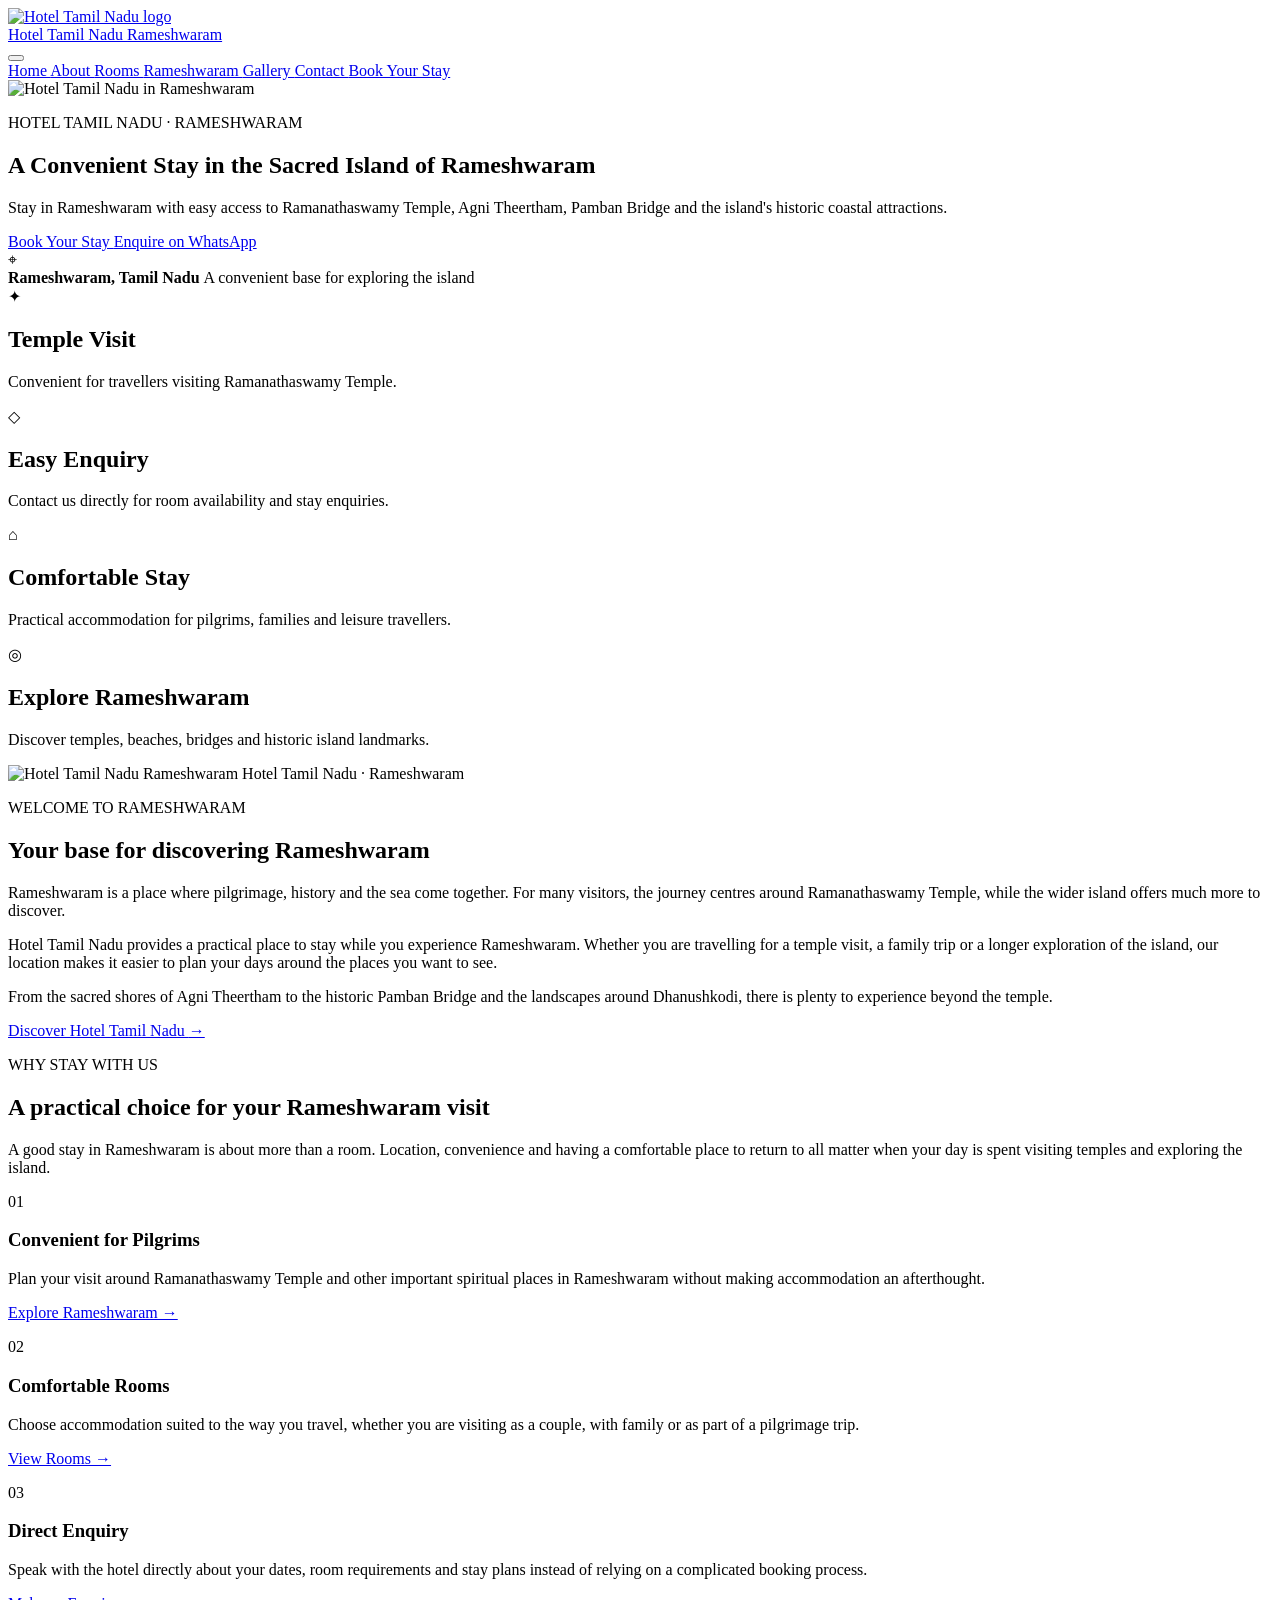
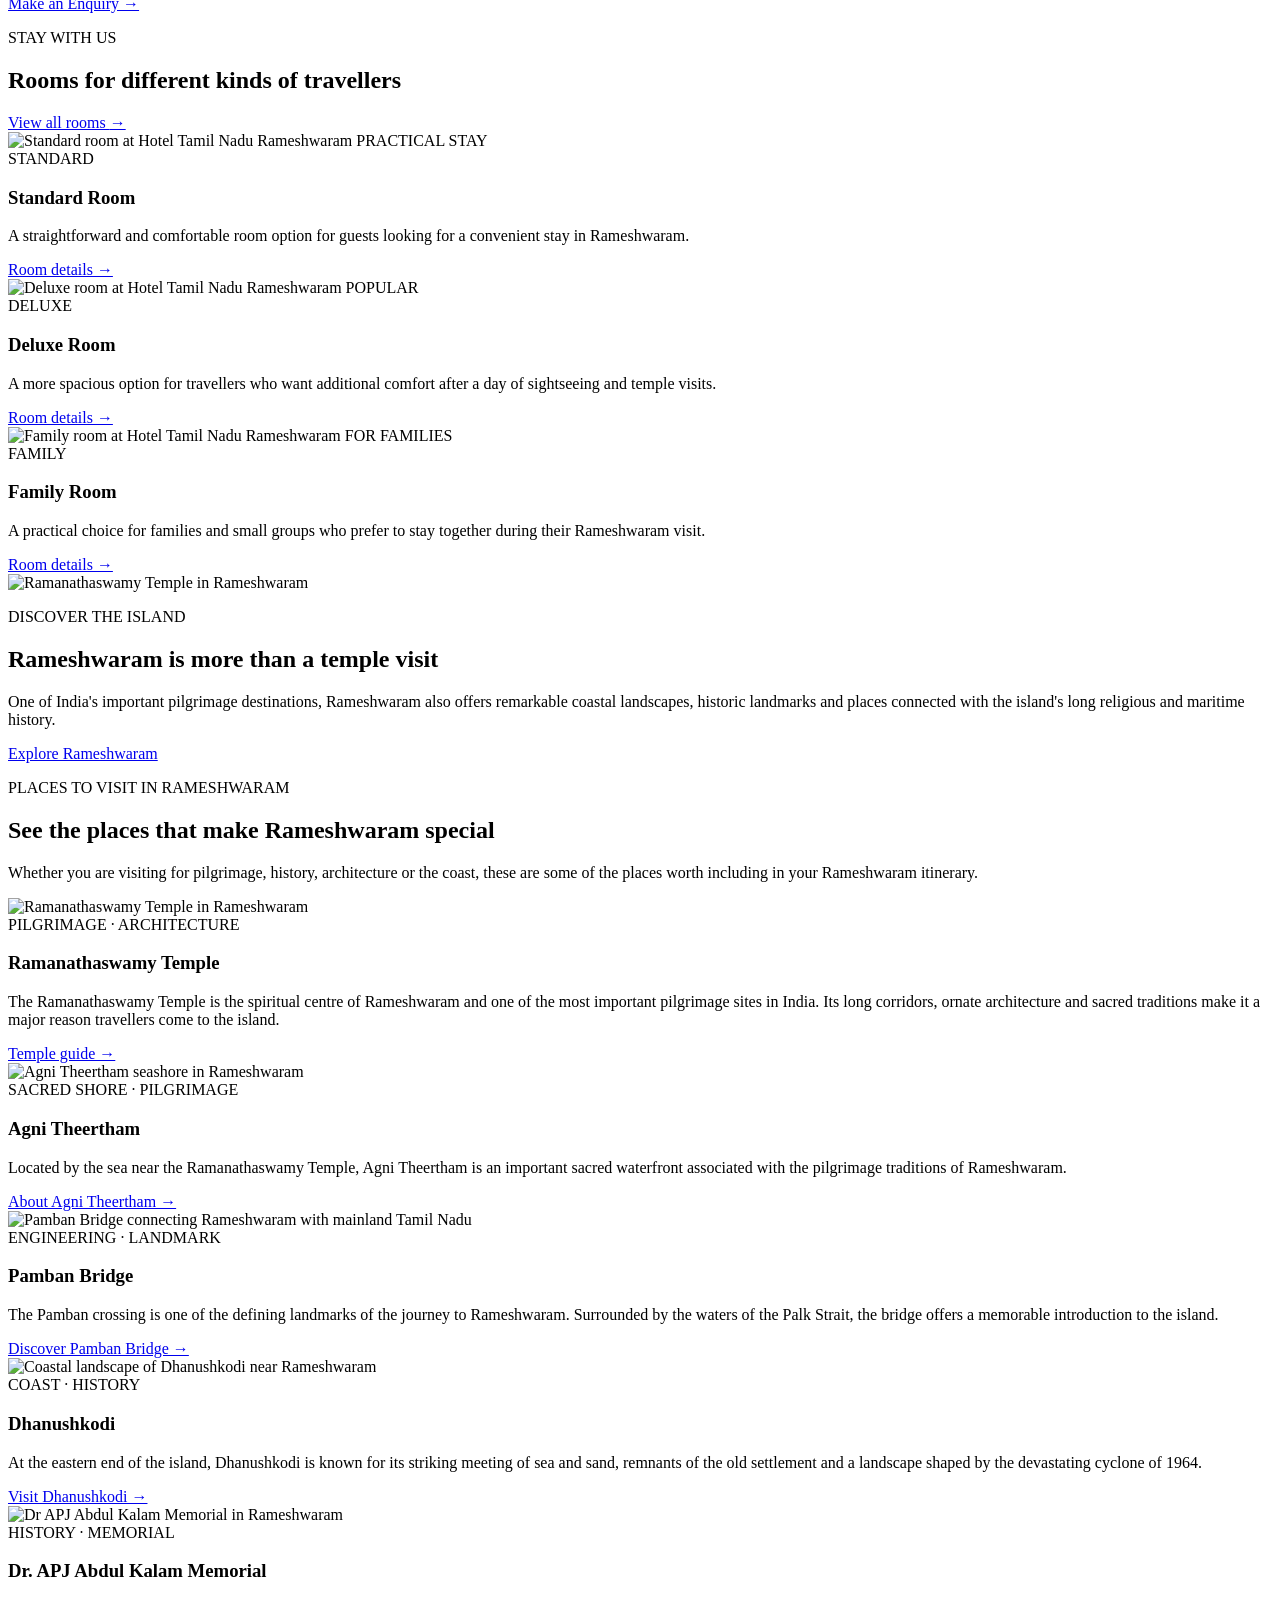
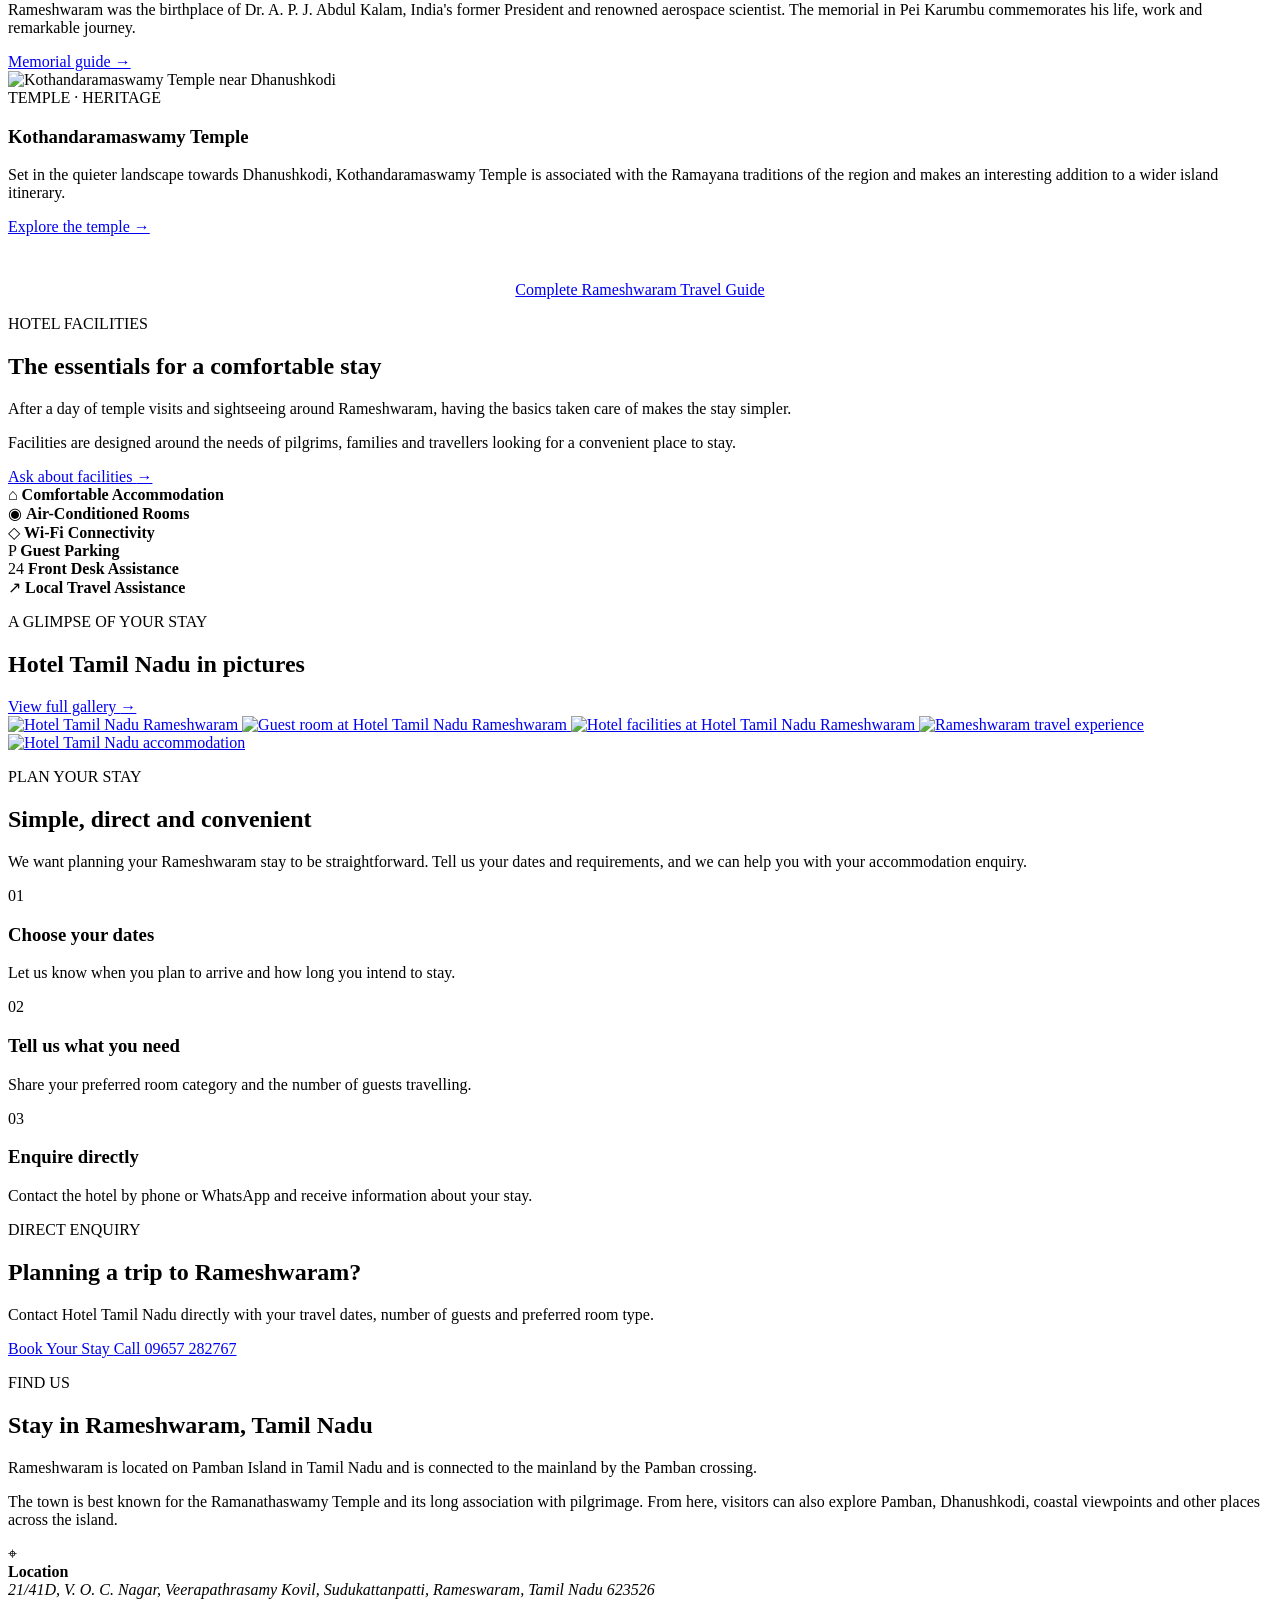
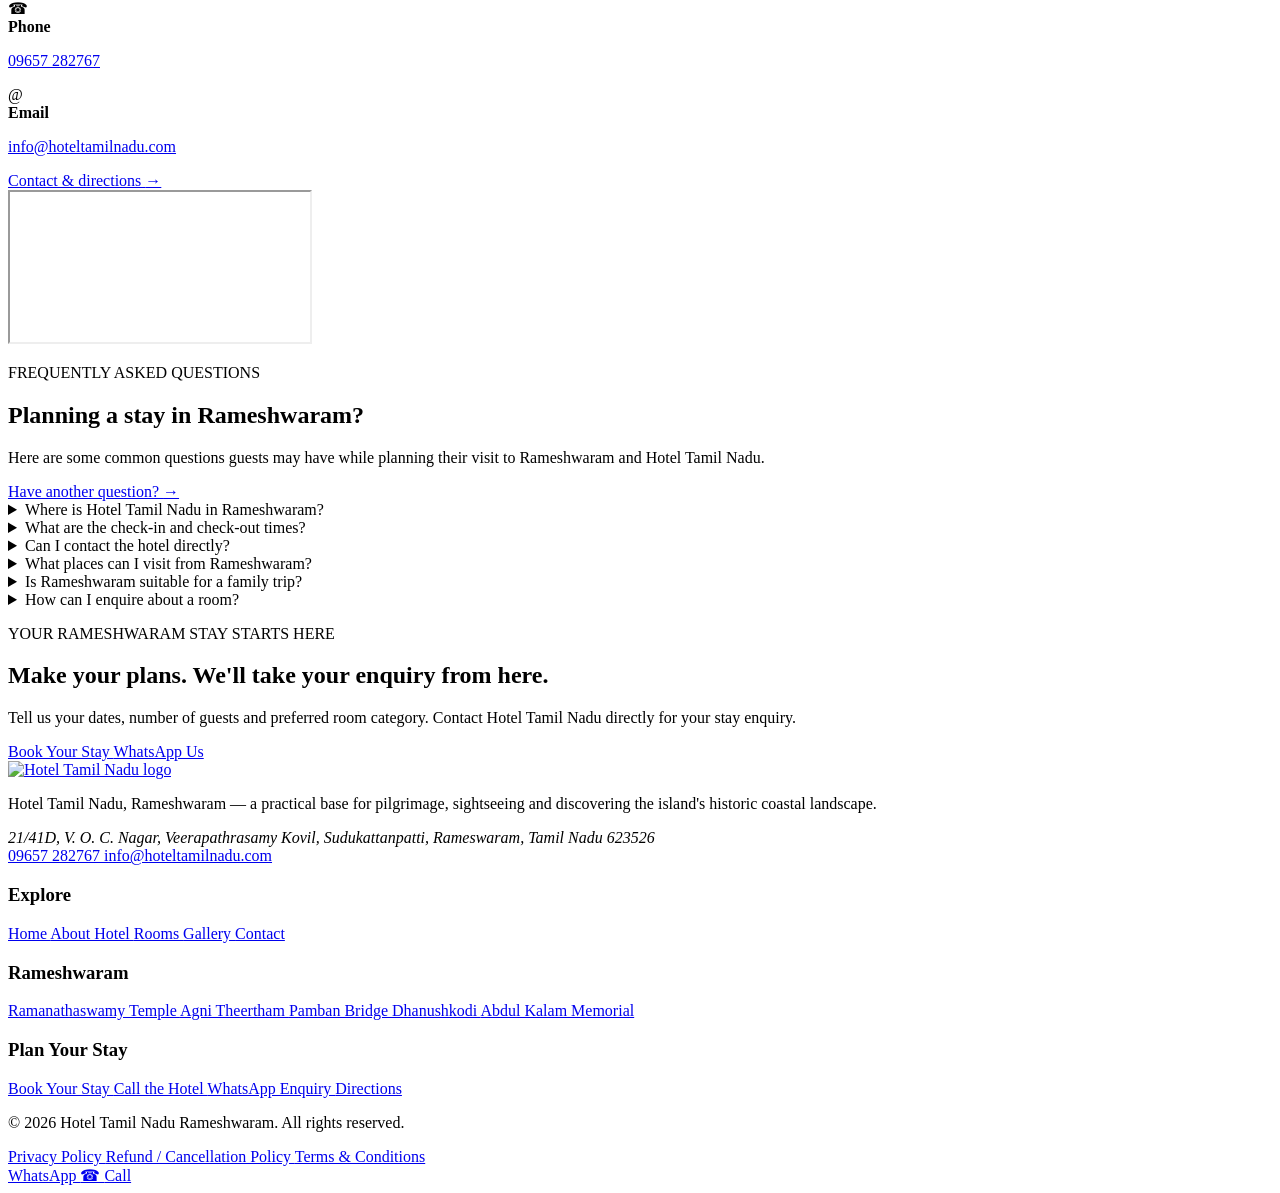
==== index.html @ 3123fd7a "Added files upload" ====
<!DOCTYPE html>

<html lang="en-IN">
<head>
<!-- =====================================================
         BASIC DOCUMENT SETTINGS
         ===================================================== -->
<meta charset="utf-8"/>
<meta content="width=device-width, initial-scale=1.0" name="viewport"/>
<meta content="#073f43" name="theme-color"/>
<meta content="telephone=yes" name="format-detection"/>
<!-- =====================================================
         PRIMARY SEO
         ===================================================== -->
<title>
        Hotel Tamil Nadu Rameshwaram | Hotel Near Ramanathaswamy Temple
    </title>
<meta content="Hotel Tamil Nadu in Rameswaram, Tamil Nadu. Explore rooms, location, nearby attractions and direct stay enquiries." name="description"/>
<meta content="Hotel Tamil Nadu Rameshwaram, hotels in Rameshwaram, hotel in Rameshwaram, hotels near Ramanathaswamy Temple, Rameswaram hotel, Rameshwaram accommodation, hotel near Rameshwaram temple, stay in Rameshwaram, hotels near Agni Theertham, hotels near Pamban Bridge, hotels near Dhanushkodi" name="keywords"/>
<meta content="Hotel Tamil Nadu, Rameshwaram" name="author"/>
<meta content="index, follow, max-image-preview:large, max-snippet:-1, max-video-preview:-1" name="robots"/>
<!-- =====================================================
         CANONICAL
         ===================================================== -->
<link href="https://hoteltamilnadu.com/" rel="canonical"/>
<!-- =====================================================
         FAVICON
         ===================================================== -->
<link href="images/Logo/hotel-tamil-nadu-logo.png" rel="icon" type="image/png"/>
<!-- =====================================================
         GOOGLE FONTS
         ===================================================== -->
<link href="https://fonts.googleapis.com" rel="preconnect"/>
<link crossorigin="" href="https://fonts.gstatic.com" rel="preconnect"/>
<link href="https://fonts.googleapis.com/css2?family=Cormorant+Garamond:wght@500;600;700&amp;family=Inter:wght@400;500;600;700;800&amp;display=swap" rel="stylesheet"/>
<!-- =====================================================
         WEBSITE CSS
         ===================================================== -->
<link href="css/style.css" rel="stylesheet"/>
<!-- =====================================================
         OPEN GRAPH
         ===================================================== -->
<meta content="website" property="og:type"/>
<meta content="Hotel Tamil Nadu Rameshwaram | Stay Near Ramanathaswamy Temple" property="og:title"/>
<meta content="Discover Hotel Tamil Nadu in Rameshwaram, a convenient base for temple visits and exploring the island's historic and coastal attractions." property="og:description"/>
<meta content="https://hoteltamilnadu.com/" property="og:url"/>
<meta content="Hotel Tamil Nadu Rameshwaram" property="og:site_name"/>
<meta content="https://hoteltamilnadu.com/images/hero/hotel-hero.jpg" property="og:image"/>
<meta content="Hotel Tamil Nadu Rameshwaram" property="og:image:alt"/>
<!-- =====================================================
         TWITTER / X
         ===================================================== -->
<meta content="summary_large_image" name="twitter:card"/>
<meta content="Hotel Tamil Nadu Rameshwaram" name="twitter:title"/>
<meta content="A convenient stay in Rameshwaram for temple visits, pilgrimage and exploring the island's major attractions." name="twitter:description"/>
<meta content="https://hoteltamilnadu.com/images/hero/hotel-hero.jpg" name="twitter:image"/>
<!-- =====================================================
         HOTEL + LOCAL BUSINESS STRUCTURED DATA
         ===================================================== -->
<script type="application/ld+json">{
    "@context": "https://schema.org",
    "@type": [
        "Hotel",
        "LocalBusiness"
    ],
    "@id": "https://hoteltamilnadu.com/#hotel",
    "name": "Hotel Tamil Nadu",
    "url": "https://hoteltamilnadu.com/",
    "telephone": "+91-9657282767",
    "email": "info@hoteltamilnadu.com",
    "image": [
        "https://hoteltamilnadu.com/images/hero/hotel-hero.jpg"
    ],
    "description": "Hotel Tamil Nadu in Rameshwaram, Tamil Nadu, offering a convenient base for visitors exploring Ramanathaswamy Temple, Agni Theertham, Pamban Bridge, Dhanushkodi and other attractions across Rameshwaram.",
    "address": {
        "@type": "PostalAddress",
        "streetAddress": "21/41D, V. O. C. Nagar, Veerapathrasamy Kovil, Sudukattanpatti",
        "addressLocality": "Rameswaram",
        "addressRegion": "Tamil Nadu",
        "postalCode": "623526",
        "addressCountry": "IN"
    }
}</script>
<!-- =====================================================
         BREADCRUMB STRUCTURED DATA
         ===================================================== -->
<script type="application/ld+json">
    {
        "@context": "https://schema.org",
        "@type": "BreadcrumbList",
        "@id": "https://hoteltamilnadu.com/#breadcrumb",

        "itemListElement": [
            {
                "@type": "ListItem",
                "position": 1,
                "name": "Home",
                "item": "https://hoteltamilnadu.com/"
            }
        ]
    }
    </script>
<!-- =====================================================
         WEBSITE STRUCTURED DATA
         ===================================================== -->
<script type="application/ld+json">
    {
        "@context": "https://schema.org",
        "@type": "WebSite",

        "name": "Hotel Tamil Nadu Rameshwaram",

        "url": "https://hoteltamilnadu.com/",

        "publisher": {
            "@id": "https://hoteltamilnadu.com/#hotel"
        }
    }
    </script>
<!-- =====================================================
         FAQ STRUCTURED DATA
         ===================================================== -->
<script type="application/ld+json">
    {
        "@context": "https://schema.org",
        "@type": "FAQPage",

        "mainEntity": [
            {
                "@type": "Question",
                "name": "Where is Hotel Tamil Nadu located in Rameshwaram?",
                "acceptedAnswer": {
                    "@type": "Answer",
                    "text": "Hotel Tamil Nadu is located in Rameshwaram, Tamil Nadu, providing a convenient base for visiting Ramanathaswamy Temple and exploring the island's major attractions."
                }
            },
            {
                "@type": "Question",
                "name": "What are the check-in and check-out times?",
                "acceptedAnswer": {
                    "@type": "Answer",
                    "text": "The standard check-in time is 12:00 PM and check-out time is 11:00 AM."
                }
            },
            {
                "@type": "Question",
                "name": "Can I enquire directly about a room?",
                "acceptedAnswer": {
                    "@type": "Answer",
                    "text": "Yes. Guests can contact Hotel Tamil Nadu directly by phone, email or WhatsApp to enquire about availability and their preferred stay dates."
                }
            }
        ]
    }
    </script>
</head>
<body>
<!-- =====================================================
         HEADER STARTS IN PART 2
         ===================================================== -->
<!-- =====================================================
         SITE HEADER
         ===================================================== -->
<header class="site-header" id="site-header">
<div class="container header-inner">
<!-- BRAND -->
<a aria-label="Hotel Tamil Nadu Rameshwaram - Home" class="brand" href="index.html">
<div class="brand-logo">
<img alt="Hotel Tamil Nadu logo" loading="eager" src="images/Logo/hotel-tamil-nadu-logo.png"/>
</div>
<div class="brand-text">
<span class="brand-name">
                        Hotel Tamil Nadu
                    </span>
<span class="brand-location">
                        Rameshwaram
                    </span>
</div>
</a>
<!-- MOBILE MENU BUTTON -->
<button aria-controls="main-navigation" aria-expanded="false" aria-label="Open navigation menu" class="mobile-menu-button" id="mobile-menu-button" type="button">
<span></span>
<span></span>
<span></span>
</button>
<!-- MAIN NAVIGATION -->
<nav aria-label="Main navigation" class="main-navigation" id="main-navigation">
<a href="index.html">
                    Home
                </a>
<a href="about.html">
                    About
                </a>
<a href="rooms.html">
                    Rooms
                </a>
<a href="rameshwaram.html">
                    Rameshwaram
                </a>
<a href="gallery.html">
                    Gallery
                </a>
<a href="contact.html">
                    Contact
                </a>
<a class="nav-book-button" href="booking.html">
                    Book Your Stay
                </a>
</nav>
</div>
</header>
<!-- =====================================================
         HERO SECTION
         ===================================================== -->
<main>
<section aria-labelledby="hero-title" class="hero-section">
<!-- HERO IMAGE -->
<div class="hero-background">
<img alt="Hotel Tamil Nadu in Rameshwaram" class="hero-image" fetchpriority="high" height="1080" src="images/hero/hotel-hero.jpg" width="1920"/>
</div>
<!-- HERO OVERLAY -->
<div aria-hidden="true" class="hero-overlay"></div>
<!-- HERO CONTENT -->
<div class="container hero-content">
<p class="hero-eyebrow">
                    HOTEL TAMIL NADU · RAMESHWARAM
                </p>
<h1 id="hero-title">
                    A Convenient Stay
                    in the Sacred Island of Rameshwaram
                </h1>
<p class="hero-description">
                    Stay in Rameshwaram with easy access to
                    Ramanathaswamy Temple, Agni Theertham,
                    Pamban Bridge and the island's historic
                    coastal attractions.
                </p>
<!-- HERO ACTIONS -->
<div class="hero-actions">
<a class="button button-primary" href="booking.html">
                        Book Your Stay
                    </a>
<a class="button button-outline-light" href="https://wa.me/919657282767?text=Hello%20Hotel%20Tamil%20Nadu%2C%20I%20would%20like%20to%20enquire%20about%20a%20stay%20in%20Rameshwaram." rel="noopener" target="_blank">
                        Enquire on WhatsApp
                    </a>
</div>
</div>
<!-- LOCATION CARD -->
<div class="hero-location-card">
<span aria-hidden="true" class="location-icon">
                    ⌖
                </span>
<div>
<strong>
                        Rameshwaram, Tamil Nadu
                    </strong>
<span>
                        A convenient base for exploring the island
                    </span>
</div>
</div>
</section>
<!-- =================================================
             QUICK HIGHLIGHTS
             ================================================= -->
<section aria-label="Hotel highlights" class="highlights-section">
<div class="container highlights-grid">
<article class="highlight-card">
<span aria-hidden="true" class="highlight-icon">
                        ✦
                    </span>
<div>
<h2>
                            Temple Visit
                        </h2>
<p>
                            Convenient for travellers visiting
                            Ramanathaswamy Temple.
                        </p>
</div>
</article>
<article class="highlight-card">
<span aria-hidden="true" class="highlight-icon">
                        ◇
                    </span>
<div>
<h2>
                            Easy Enquiry
                        </h2>
<p>
                            Contact us directly for room
                            availability and stay enquiries.
                        </p>
</div>
</article>
<article class="highlight-card">
<span aria-hidden="true" class="highlight-icon">
                        ⌂
                    </span>
<div>
<h2>
                            Comfortable Stay
                        </h2>
<p>
                            Practical accommodation for pilgrims,
                            families and leisure travellers.
                        </p>
</div>
</article>
<article class="highlight-card">
<span aria-hidden="true" class="highlight-icon">
                        ◎
                    </span>
<div>
<h2>
                            Explore Rameshwaram
                        </h2>
<p>
                            Discover temples, beaches, bridges
                            and historic island landmarks.
                        </p>
</div>
</article>
</div>
</section>
<!-- =================================================
             INTRODUCTION SECTION
             ================================================= -->
<section aria-labelledby="about-heading" class="section section-light" id="about">
<div class="container about-intro-grid">
<!-- IMAGE -->
<div class="about-image-wrapper">
<img alt="Hotel Tamil Nadu Rameshwaram" height="1100" loading="lazy" src="images/hotel/hotel-exterior.jpg" width="900"/>
<span class="image-caption">
                        Hotel Tamil Nadu · Rameshwaram
                    </span>
</div>
<!-- CONTENT -->
<div class="about-content">
<p class="section-label">
                        WELCOME TO RAMESHWARAM
                    </p>
<h2 id="about-heading">
                        Your base for discovering
                        Rameshwaram
                    </h2>
<p>
                        Rameshwaram is a place where pilgrimage,
                        history and the sea come together. For
                        many visitors, the journey centres around
                        Ramanathaswamy Temple, while the wider
                        island offers much more to discover.
                    </p>
<p>
                        Hotel Tamil Nadu provides a practical
                        place to stay while you experience
                        Rameshwaram. Whether you are travelling
                        for a temple visit, a family trip or a
                        longer exploration of the island, our
                        location makes it easier to plan your days
                        around the places you want to see.
                    </p>
<p>
                        From the sacred shores of Agni Theertham
                        to the historic Pamban Bridge and the
                        landscapes around Dhanushkodi, there is
                        plenty to experience beyond the temple.
                    </p>
<a class="text-link" href="about.html">
                        Discover Hotel Tamil Nadu
                        <span aria-hidden="true">→</span>
</a>
</div>
</div>
</section>
<!-- =================================================
             WHY STAY WITH US
             ================================================= -->
<section aria-labelledby="why-stay-heading" class="section">
<div class="container">
<div class="section-heading">
<p class="section-label">
                        WHY STAY WITH US
                    </p>
<h2 id="why-stay-heading">
                        A practical choice for
                        your Rameshwaram visit
                    </h2>
<p>
                        A good stay in Rameshwaram is about more
                        than a room. Location, convenience and
                        having a comfortable place to return to
                        all matter when your day is spent visiting
                        temples and exploring the island.
                    </p>
</div>
<div class="feature-grid">
<!-- FEATURE 01 -->
<article class="feature-card">
<p class="feature-number">
                            01
                        </p>
<h3>
                            Convenient for Pilgrims
                        </h3>
<p>
                            Plan your visit around Ramanathaswamy
                            Temple and other important spiritual
                            places in Rameshwaram without making
                            accommodation an afterthought.
                        </p>
<a href="rameshwaram.html">
                            Explore Rameshwaram →
                        </a>
</article>
<!-- FEATURE 02 -->
<article class="feature-card">
<p class="feature-number">
                            02
                        </p>
<h3>
                            Comfortable Rooms
                        </h3>
<p>
                            Choose accommodation suited to the
                            way you travel, whether you are visiting
                            as a couple, with family or as part of
                            a pilgrimage trip.
                        </p>
<a href="rooms.html">
                            View Rooms →
                        </a>
</article>
<!-- FEATURE 03 -->
<article class="feature-card">
<p class="feature-number">
                            03
                        </p>
<h3>
                            Direct Enquiry
                        </h3>
<p>
                            Speak with the hotel directly about
                            your dates, room requirements and stay
                            plans instead of relying on a complicated
                            booking process.
                        </p>
<a href="booking.html">
                            Make an Enquiry →
                        </a>
</article>
</div>
</div>
</section>
<!-- =================================================
             ROOMS SECTION
             ================================================= -->
<section aria-labelledby="rooms-heading" class="section section-light" id="rooms">
<div class="container">
<div class="section-heading split-heading">
<div>
<p class="section-label">
                            STAY WITH US
                        </p>
<h2 id="rooms-heading">
                            Rooms for different
                            kinds of travellers
                        </h2>
</div>
<a class="text-link" href="rooms.html">
                        View all rooms
                        <span aria-hidden="true">→</span>
</a>
</div>
<div class="rooms-grid">
<!-- ROOM 01 -->
<article class="room-card" itemscope="" itemtype="https://schema.org/HotelRoom">
<div class="room-image">
<img alt="Standard room at Hotel Tamil Nadu Rameshwaram" height="700" itemprop="image" loading="lazy" src="images/rooms/standard-room.jpg" width="900"/>
<span class="room-badge">
                                PRACTICAL STAY
                            </span>
</div>
<div class="room-content">
<span class="room-category">
                                STANDARD
                            </span>
<h3 itemprop="name">
                                Standard Room
                            </h3>
<p itemprop="description">
                                A straightforward and comfortable
                                room option for guests looking for
                                a convenient stay in Rameshwaram.
                            </p>
<a href="rooms.html#standard-room">
                                Room details →
                            </a>
</div>
</article>
<!-- ROOM 02 -->
<article class="room-card" itemscope="" itemtype="https://schema.org/HotelRoom">
<div class="room-image">
<img alt="Deluxe room at Hotel Tamil Nadu Rameshwaram" height="700" itemprop="image" loading="lazy" src="images/rooms/deluxe-room.jpg" width="900"/>
<span class="room-badge">
                                POPULAR
                            </span>
</div>
<div class="room-content">
<span class="room-category">
                                DELUXE
                            </span>
<h3 itemprop="name">
                                Deluxe Room
                            </h3>
<p itemprop="description">
                                A more spacious option for travellers
                                who want additional comfort after a
                                day of sightseeing and temple visits.
                            </p>
<a href="rooms.html#deluxe-room">
                                Room details →
                            </a>
</div>
</article>
<!-- ROOM 03 -->
<article class="room-card" itemscope="" itemtype="https://schema.org/HotelRoom">
<div class="room-image">
<img alt="Family room at Hotel Tamil Nadu Rameshwaram" height="700" itemprop="image" loading="lazy" src="images/rooms/family-room.jpg" width="900"/>
<span class="room-badge">
                                FOR FAMILIES
                            </span>
</div>
<div class="room-content">
<span class="room-category">
                                FAMILY
                            </span>
<h3 itemprop="name">
                                Family Room
                            </h3>
<p itemprop="description">
                                A practical choice for families and
                                small groups who prefer to stay
                                together during their Rameshwaram
                                visit.
                            </p>
<a href="rooms.html#family-room">
                                Room details →
                            </a>
</div>
</article>
</div>
</div>
</section>
<!-- =================================================
             RAMESHWARAM DESTINATION SECTION
             ================================================= -->
<section aria-labelledby="destination-heading" class="destination-section">
<div class="destination-background">
<img alt="Ramanathaswamy Temple in Rameshwaram" height="1080" loading="lazy" src="images/attractions/rameshwaram-temple.jpg" width="1920"/>
</div>
<div aria-hidden="true" class="destination-overlay"></div>
<div class="container destination-content">
<p class="section-label">
                    DISCOVER THE ISLAND
                </p>
<h2 id="destination-heading">
                    Rameshwaram is more than
                    a temple visit
                </h2>
<p>
                    One of India's important pilgrimage
                    destinations, Rameshwaram also offers
                    remarkable coastal landscapes, historic
                    landmarks and places connected with the
                    island's long religious and maritime history.
                </p>
<a class="button button-primary" href="rameshwaram.html">
                    Explore Rameshwaram
                </a>
</div>
</section>
<!-- =================================================
             RAMESHWARAM ATTRACTIONS
             ================================================= -->
<section aria-labelledby="attractions-heading" class="section section-light" id="attractions">
<div class="container">
<div class="section-heading centered">
<p class="section-label">
                        PLACES TO VISIT IN RAMESHWARAM
                    </p>
<h2 id="attractions-heading">
                        See the places that make
                        Rameshwaram special
                    </h2>
<p>
                        Whether you are visiting for pilgrimage,
                        history, architecture or the coast, these
                        are some of the places worth including in
                        your Rameshwaram itinerary.
                    </p>
</div>
<div class="attractions-grid">
<!-- =================================================
                         ATTRACTION 01 — RAMANATHASWAMY TEMPLE
                         ================================================= -->
<article class="attraction-card">
<img alt="Ramanathaswamy Temple in Rameshwaram" height="650" loading="lazy" src="images/attractions/rameshwaram-temple.jpg" width="900"/>
<div class="attraction-content">
<span>
                                PILGRIMAGE · ARCHITECTURE
                            </span>
<h3>
                                Ramanathaswamy Temple
                            </h3>
<p>
                                The Ramanathaswamy Temple is the
                                spiritual centre of Rameshwaram and
                                one of the most important pilgrimage
                                sites in India. Its long corridors,
                                ornate architecture and sacred
                                traditions make it a major reason
                                travellers come to the island.
                            </p>
<a href="rameshwaram.html#ramanathaswamy-temple">
                                Temple guide →
                            </a>
</div>
</article>
<!-- =================================================
                         ATTRACTION 02 — AGNI THEERTHAM
                         ================================================= -->
<article class="attraction-card">
<img alt="Agni Theertham seashore in Rameshwaram" height="650" loading="lazy" src="images/attractions/agni-theertham.jpg" width="900"/>
<div class="attraction-content">
<span>
                                SACRED SHORE · PILGRIMAGE
                            </span>
<h3>
                                Agni Theertham
                            </h3>
<p>
                                Located by the sea near the
                                Ramanathaswamy Temple, Agni
                                Theertham is an important sacred
                                waterfront associated with the
                                pilgrimage traditions of Rameshwaram.
                            </p>
<a href="rameshwaram.html#agni-theertham">
                                About Agni Theertham →
                            </a>
</div>
</article>
<!-- =================================================
                         ATTRACTION 03 — PAMBAN BRIDGE
                         ================================================= -->
<article class="attraction-card">
<img alt="Pamban Bridge connecting Rameshwaram with mainland Tamil Nadu" height="650" loading="lazy" src="images/attractions/pamban-bridge.jpg" width="900"/>
<div class="attraction-content">
<span>
                                ENGINEERING · LANDMARK
                            </span>
<h3>
                                Pamban Bridge
                            </h3>
<p>
                                The Pamban crossing is one of the
                                defining landmarks of the journey
                                to Rameshwaram. Surrounded by the
                                waters of the Palk Strait, the bridge
                                offers a memorable introduction to
                                the island.
                            </p>
<a href="rameshwaram.html#pamban-bridge">
                                Discover Pamban Bridge →
                            </a>
</div>
</article>
<!-- =================================================
                         ATTRACTION 04 — DHANUSHKODI
                         ================================================= -->
<article class="attraction-card">
<img alt="Coastal landscape of Dhanushkodi near Rameshwaram" height="650" loading="lazy" src="images/attractions/dhanushkodi.jpg" width="900"/>
<div class="attraction-content">
<span>
                                COAST · HISTORY
                            </span>
<h3>
                                Dhanushkodi
                            </h3>
<p>
                                At the eastern end of the island,
                                Dhanushkodi is known for its striking
                                meeting of sea and sand, remnants of
                                the old settlement and a landscape
                                shaped by the devastating cyclone of
                                1964.
                            </p>
<a href="rameshwaram.html#dhanushkodi">
                                Visit Dhanushkodi →
                            </a>
</div>
</article>
<!-- =================================================
                         ATTRACTION 05 — ABDUL KALAM MEMORIAL
                         ================================================= -->
<article class="attraction-card">
<img alt="Dr APJ Abdul Kalam Memorial in Rameshwaram" height="650" loading="lazy" src="images/attractions/abdul-kalam-memorial.jpg" width="900"/>
<div class="attraction-content">
<span>
                                HISTORY · MEMORIAL
                            </span>
<h3>
                                Dr. APJ Abdul Kalam Memorial
                            </h3>
<p>
                                Rameshwaram was the birthplace of
                                Dr. A. P. J. Abdul Kalam, India's
                                former President and renowned
                                aerospace scientist. The memorial
                                in Pei Karumbu commemorates his life,
                                work and remarkable journey.
                            </p>
<a href="rameshwaram.html#abdul-kalam-memorial">
                                Memorial guide →
                            </a>
</div>
</article>
<!-- =================================================
                         ATTRACTION 06 — KOTHANDARAMASWAMY TEMPLE
                         ================================================= -->
<article class="attraction-card">
<img alt="Kothandaramaswamy Temple near Dhanushkodi" height="650" loading="lazy" src="images/attractions/kothandarama-swamy-temple.jpg" width="900"/>
<div class="attraction-content">
<span>
                                TEMPLE · HERITAGE
                            </span>
<h3>
                                Kothandaramaswamy Temple
                            </h3>
<p>
                                Set in the quieter landscape towards
                                Dhanushkodi, Kothandaramaswamy Temple
                                is associated with the Ramayana
                                traditions of the region and makes
                                an interesting addition to a wider
                                island itinerary.
                            </p>
<a href="rameshwaram.html#kothandarama-swamy-temple">
                                Explore the temple →
                            </a>
</div>
</article>
</div>
<!-- DESTINATION CTA -->
<div style="
                        text-align: center;
                        margin-top: 45px;
                    ">
<a class="button button-primary" href="rameshwaram.html">
                        Complete Rameshwaram Travel Guide
                    </a>
</div>
</div>
</section>
<!-- =================================================
             AMENITIES SECTION
             ================================================= -->
<section aria-labelledby="amenities-heading" class="section" id="amenities">
<div class="container amenities-grid">
<div class="amenities-content">
<p class="section-label">
                        HOTEL FACILITIES
                    </p>
<h2 id="amenities-heading">
                        The essentials for
                        a comfortable stay
                    </h2>
<p>
                        After a day of temple visits and
                        sightseeing around Rameshwaram, having
                        the basics taken care of makes the stay
                        simpler.
                    </p>
<p>
                        Facilities are designed around the needs
                        of pilgrims, families and travellers
                        looking for a convenient place to stay.
                    </p>
<a class="text-link" href="contact.html">
                        Ask about facilities
                        <span aria-hidden="true">→</span>
</a>
</div>
<div class="amenities-list">
<div class="amenity-item">
<span aria-hidden="true">
                            ⌂
                        </span>
<strong>
                            Comfortable Accommodation
                        </strong>
</div>
<div class="amenity-item">
<span aria-hidden="true">
                            ◉
                        </span>
<strong>
                            Air-Conditioned Rooms
                        </strong>
</div>
<div class="amenity-item">
<span aria-hidden="true">
                            ◇
                        </span>
<strong>
                            Wi-Fi Connectivity
                        </strong>
</div>
<div class="amenity-item">
<span aria-hidden="true">
                            P
                        </span>
<strong>
                            Guest Parking
                        </strong>
</div>
<div class="amenity-item">
<span aria-hidden="true">
                            24
                        </span>
<strong>
                            Front Desk Assistance
                        </strong>
</div>
<div class="amenity-item">
<span aria-hidden="true">
                            ↗
                        </span>
<strong>
                            Local Travel Assistance
                        </strong>
</div>
</div>
</div>
</section>
<!-- =================================================
             PHOTO GALLERY
             ================================================= -->
<section aria-labelledby="gallery-heading" class="section section-light" id="gallery">
<div class="container">
<div class="section-heading split-heading">
<div>
<p class="section-label">
                            A GLIMPSE OF YOUR STAY
                        </p>
<h2 id="gallery-heading">
                            Hotel Tamil Nadu
                            in pictures
                        </h2>
</div>
<a class="text-link" href="gallery.html">
                        View full gallery
                        <span aria-hidden="true">→</span>
</a>
</div>
<div class="gallery-grid">
<a aria-label="View hotel gallery" class="gallery-item gallery-item-large" href="gallery.html">
<img alt="Hotel Tamil Nadu Rameshwaram" height="900" loading="lazy" src="images/gallery/gallery-01.jpg" width="1200"/>
</a>
<a aria-label="View hotel gallery" class="gallery-item" href="gallery.html">
<img alt="Guest room at Hotel Tamil Nadu Rameshwaram" height="700" loading="lazy" src="images/gallery/gallery-02.jpg" width="900"/>
</a>
<a aria-label="View hotel gallery" class="gallery-item" href="gallery.html">
<img alt="Hotel facilities at Hotel Tamil Nadu Rameshwaram" height="700" loading="lazy" src="images/gallery/gallery-03.jpg" width="900"/>
</a>
<a aria-label="View hotel gallery" class="gallery-item" href="gallery.html">
<img alt="Rameshwaram travel experience" height="700" loading="lazy" src="images/gallery/gallery-04.jpg" width="900"/>
</a>
<a aria-label="View hotel gallery" class="gallery-item" href="gallery.html">
<img alt="Hotel Tamil Nadu accommodation" height="700" loading="lazy" src="images/gallery/gallery-05.jpg" width="900"/>
</a>
</div>
</div>
</section>
<!-- =================================================
             GUEST EXPERIENCE
             ================================================= -->
<section aria-labelledby="experience-heading" class="section testimonial-section">
<div class="container">
<div class="section-heading centered">
<p class="section-label">
                        PLAN YOUR STAY
                    </p>
<h2 id="experience-heading">
                        Simple, direct and
                        convenient
                    </h2>
<p>
                        We want planning your Rameshwaram stay to
                        be straightforward. Tell us your dates and
                        requirements, and we can help you with your
                        accommodation enquiry.
                    </p>
</div>
<div class="experience-grid">
<article class="experience-card">
<span class="experience-number">
                            01
                        </span>
<h3>
                            Choose your dates
                        </h3>
<p>
                            Let us know when you plan to arrive
                            and how long you intend to stay.
                        </p>
</article>
<article class="experience-card">
<span class="experience-number">
                            02
                        </span>
<h3>
                            Tell us what you need
                        </h3>
<p>
                            Share your preferred room category
                            and the number of guests travelling.
                        </p>
</article>
<article class="experience-card">
<span class="experience-number">
                            03
                        </span>
<h3>
                            Enquire directly
                        </h3>
<p>
                            Contact the hotel by phone or WhatsApp
                            and receive information about your stay.
                        </p>
</article>
</div>
</div>
</section>
<!-- =================================================
             DIRECT BOOKING CTA
             ================================================= -->
<section aria-labelledby="booking-cta-heading" class="booking-cta">
<div class="container booking-cta-inner">
<div>
<p class="section-label">
                        DIRECT ENQUIRY
                    </p>
<h2 id="booking-cta-heading">
                        Planning a trip to Rameshwaram?
                    </h2>
<p>
                        Contact Hotel Tamil Nadu directly with
                        your travel dates, number of guests and
                        preferred room type.
                    </p>
</div>
<div class="booking-cta-actions">
<a class="button button-primary" href="booking.html">
                        Book Your Stay
                    </a>
<a class="button button-outline-light" href="tel:+919657282767">
                        Call 09657 282767
                    </a>
</div>
</div>
</section>
<!-- =================================================
             LOCATION SECTION
             ================================================= -->
<section aria-labelledby="location-heading" class="section section-light" id="location">
<div class="container location-grid">
<div class="location-content">
<p class="section-label">
                        FIND US
                    </p>
<h2 id="location-heading">
                        Stay in Rameshwaram,
                        Tamil Nadu
                    </h2>
<p>
                        Rameshwaram is located on Pamban Island
                        in Tamil Nadu and is connected to the
                        mainland by the Pamban crossing.
                    </p>
<p>
                        The town is best known for the
                        Ramanathaswamy Temple and its long
                        association with pilgrimage. From here,
                        visitors can also explore Pamban, Dhanushkodi,
                        coastal viewpoints and other places across
                        the island.
                    </p>
<div class="contact-details">
<div class="contact-detail">
<span aria-hidden="true" class="contact-detail-icon">
                                ⌖
                            </span>
<div>
<strong>
                                    Location
                                </strong>
<address class="contact-address">
                                    21/41D, V. O. C. Nagar, Veerapathrasamy Kovil, Sudukattanpatti, Rameswaram, Tamil Nadu 623526
                                </address>
</div>
</div>
<div class="contact-detail">
<span aria-hidden="true" class="contact-detail-icon">
                                ☎
                            </span>
<div>
<strong>
                                    Phone
                                </strong>
<p>
<a href="tel:+919657282767">
                                        09657 282767
                                    </a>
</p>
</div>
</div>
<div class="contact-detail">
<span aria-hidden="true" class="contact-detail-icon">
                                @
                            </span>
<div>
<strong>
                                    Email
                                </strong>
<p>
<a href="mailto:info@hoteltamilnadu.com">
                                        info@hoteltamilnadu.com
                                    </a>
</p>
</div>
</div>
</div>
<a class="text-link" href="contact.html">
                        Contact &amp; directions
                        <span aria-hidden="true">→</span>
</a>
</div>
<!-- GOOGLE MAP -->
<div class="map-wrapper">
<iframe allowfullscreen="" loading="lazy" referrerpolicy="no-referrer-when-downgrade" src="https://www.google.com/maps?q=Hotel%20Tamil%20Nadu%20Rameshwaram&amp;output=embed" title="Hotel Tamil Nadu Rameshwaram location map"></iframe>
</div>
</div>
</section>
<!-- =================================================
             FREQUENTLY ASKED QUESTIONS
             ================================================= -->
<section aria-labelledby="faq-heading" class="section faq-section" id="faq">
<div class="container faq-grid">
<div class="faq-intro">
<p class="section-label">
                        FREQUENTLY ASKED QUESTIONS
                    </p>
<h2 id="faq-heading">
                        Planning a stay in Rameshwaram?
                    </h2>
<p>
                        Here are some common questions guests may
                        have while planning their visit to
                        Rameshwaram and Hotel Tamil Nadu.
                    </p>
<a class="text-link" href="contact.html">
                        Have another question?
                        <span aria-hidden="true">→</span>
</a>
</div>
<div class="faq-list">
<!-- FAQ 01 -->
<details class="faq-item">
<summary>
                            Where is Hotel Tamil Nadu in Rameshwaram?
                        </summary>
<div class="faq-answer">
<p>
                                Hotel Tamil Nadu is in Rameshwaram,
                                Tamil Nadu, making it a convenient
                                base for visitors exploring the
                                town, Ramanathaswamy Temple and
                                other attractions around the island.
                            </p>
</div>
</details>
<!-- FAQ 02 -->
<details class="faq-item">
<summary>
                            What are the check-in and check-out times?
                        </summary>
<div class="faq-answer">
<p>
                                The standard check-in time is
                                12:00 PM and the standard check-out
                                time is 11:00 AM. If you have a
                                special arrival or departure
                                requirement, contact the hotel
                                before your visit.
                            </p>
</div>
</details>
<!-- FAQ 03 -->
<details class="faq-item">
<summary>
                            Can I contact the hotel directly?
                        </summary>
<div class="faq-answer">
<p>
                                Yes. You can contact Hotel Tamil Nadu
                                directly by phone, email or WhatsApp
                                to enquire about room availability,
                                dates and stay requirements.
                            </p>
</div>
</details>
<!-- FAQ 04 -->
<details class="faq-item">
<summary>
                            What places can I visit from Rameshwaram?
                        </summary>
<div class="faq-answer">
<p>
                                Popular places include Ramanathaswamy
                                Temple, Agni Theertham, Pamban Bridge,
                                Dhanushkodi, Dr. APJ Abdul Kalam
                                Memorial and Kothandaramaswamy Temple.
                                The island also offers beaches,
                                coastal landscapes and smaller
                                heritage sites to explore.
                            </p>
</div>
</details>
<!-- FAQ 05 -->
<details class="faq-item">
<summary>
                            Is Rameshwaram suitable for a family trip?
                        </summary>
<div class="faq-answer">
<p>
                                Yes. Rameshwaram is visited by
                                pilgrims, families, couples and
                                leisure travellers. A family itinerary
                                can combine temple visits with
                                sightseeing around Pamban,
                                Dhanushkodi and the coast.
                            </p>
</div>
</details>
<!-- FAQ 06 -->
<details class="faq-item">
<summary>
                            How can I enquire about a room?
                        </summary>
<div class="faq-answer">
<p>
                                Use the Book Your Stay option on this
                                website or contact the hotel directly
                                on 09657 282767. You can also send
                                your enquiry through WhatsApp.
                            </p>
</div>
</details>
</div>
</div>
</section>
<!-- =================================================
             FINAL CONVERSION SECTION
             ================================================= -->
<section aria-labelledby="final-cta-heading" class="final-cta">
<div class="container final-cta-content">
<p class="section-label">
                    YOUR RAMESHWARAM STAY STARTS HERE
                </p>
<h2 id="final-cta-heading">
                    Make your plans.
                    We'll take your enquiry from here.
                </h2>
<p>
                    Tell us your dates, number of guests and
                    preferred room category. Contact Hotel Tamil Nadu
                    directly for your stay enquiry.
                </p>
<div class="final-cta-actions">
<a class="button button-primary" href="booking.html">
                        Book Your Stay
                    </a>
<a class="button button-outline-light" href="https://wa.me/919657282767?text=Hello%20Hotel%20Tamil%20Nadu%2C%20I%20would%20like%20to%20make%20a%20room%20enquiry." rel="noopener" target="_blank">
                        WhatsApp Us
                    </a>
</div>
</div>
</section>
</main>
<!-- =====================================================
         FOOTER
         ===================================================== -->
<footer class="site-footer">
<div class="container footer-grid">
<!-- FOOTER BRAND -->
<div class="footer-brand">
<a aria-label="Hotel Tamil Nadu Rameshwaram" class="footer-logo" href="index.html">
<img alt="Hotel Tamil Nadu logo" loading="lazy" src="images/Logo/hotel-tamil-nadu-logo.png"/>
</a>
<p>
                    Hotel Tamil Nadu, Rameshwaram — a practical
                    base for pilgrimage, sightseeing and discovering
                    the island's historic coastal landscape.
                </p>
<address class="footer-address">
                    21/41D, V. O. C. Nagar, Veerapathrasamy Kovil, Sudukattanpatti, Rameswaram, Tamil Nadu 623526
                </address>
<div class="footer-contact">
<a href="tel:+919657282767">
                        09657 282767
                    </a>
<a href="mailto:info@hoteltamilnadu.com">
                        info@hoteltamilnadu.com
                    </a>
</div>
</div>
<!-- FOOTER NAVIGATION -->
<div class="footer-column">
<h3>
                    Explore
                </h3>
<a href="index.html">
                    Home
                </a>
<a href="about.html">
                    About Hotel
                </a>
<a href="rooms.html">
                    Rooms
                </a>
<a href="gallery.html">
                    Gallery
                </a>
<a href="contact.html">
                    Contact
                </a>
</div>
<!-- DESTINATION LINKS -->
<div class="footer-column">
<h3>
                    Rameshwaram
                </h3>
<a href="rameshwaram.html#ramanathaswamy-temple">
                    Ramanathaswamy Temple
                </a>
<a href="rameshwaram.html#agni-theertham">
                    Agni Theertham
                </a>
<a href="rameshwaram.html#pamban-bridge">
                    Pamban Bridge
                </a>
<a href="rameshwaram.html#dhanushkodi">
                    Dhanushkodi
                </a>
<a href="rameshwaram.html#abdul-kalam-memorial">
                    Abdul Kalam Memorial
                </a>
</div>
<!-- BOOKING -->
<div class="footer-column">
<h3>
                    Plan Your Stay
                </h3>
<a href="booking.html">
                    Book Your Stay
                </a>
<a href="tel:+919657282767">
                    Call the Hotel
                </a>
<a href="https://wa.me/919657282767" rel="noopener" target="_blank">
                    WhatsApp Enquiry
                </a>
<a href="contact.html">
                    Directions
                </a>
</div>
</div>
<!-- FOOTER BOTTOM -->
<div class="footer-bottom">
<div class="container footer-bottom-inner">
<p>
                    ©
                    <span data-current-year="">
                        2026
                    </span>
                    Hotel Tamil Nadu Rameshwaram.
                    All rights reserved.
                </p>
<div class="footer-legal-links">
<a href="privacy.html">
                        Privacy Policy
                    </a>
<a href="refund-policy.html">
                        Refund / Cancellation Policy
                    </a>
<a href="terms.html">
                        Terms &amp; Conditions
                    </a>
</div>
</div>
</div>
</footer>
<!-- =====================================================
         FLOATING WHATSAPP BUTTON
         ===================================================== -->
<a aria-label="Contact Hotel Tamil Nadu on WhatsApp" class="floating-whatsapp" href="https://wa.me/919657282767?text=Hello%20Hotel%20Tamil%20Nadu%2C%20I%20would%20like%20to%20enquire%20about%20a%20stay." rel="noopener" target="_blank">
<span aria-hidden="true">
            WhatsApp
        </span>
</a>
<!-- =====================================================
         MOBILE CALL BUTTON
         ===================================================== -->
<a aria-label="Call Hotel Tamil Nadu" class="floating-call" href="tel:+919657282767">
<span aria-hidden="true">
            ☎
        </span>
<span>
            Call
        </span>
</a>
<!-- =====================================================
         JAVASCRIPT
         ===================================================== -->
<script defer="" src="js/main.js"></script>
</body>
</html>
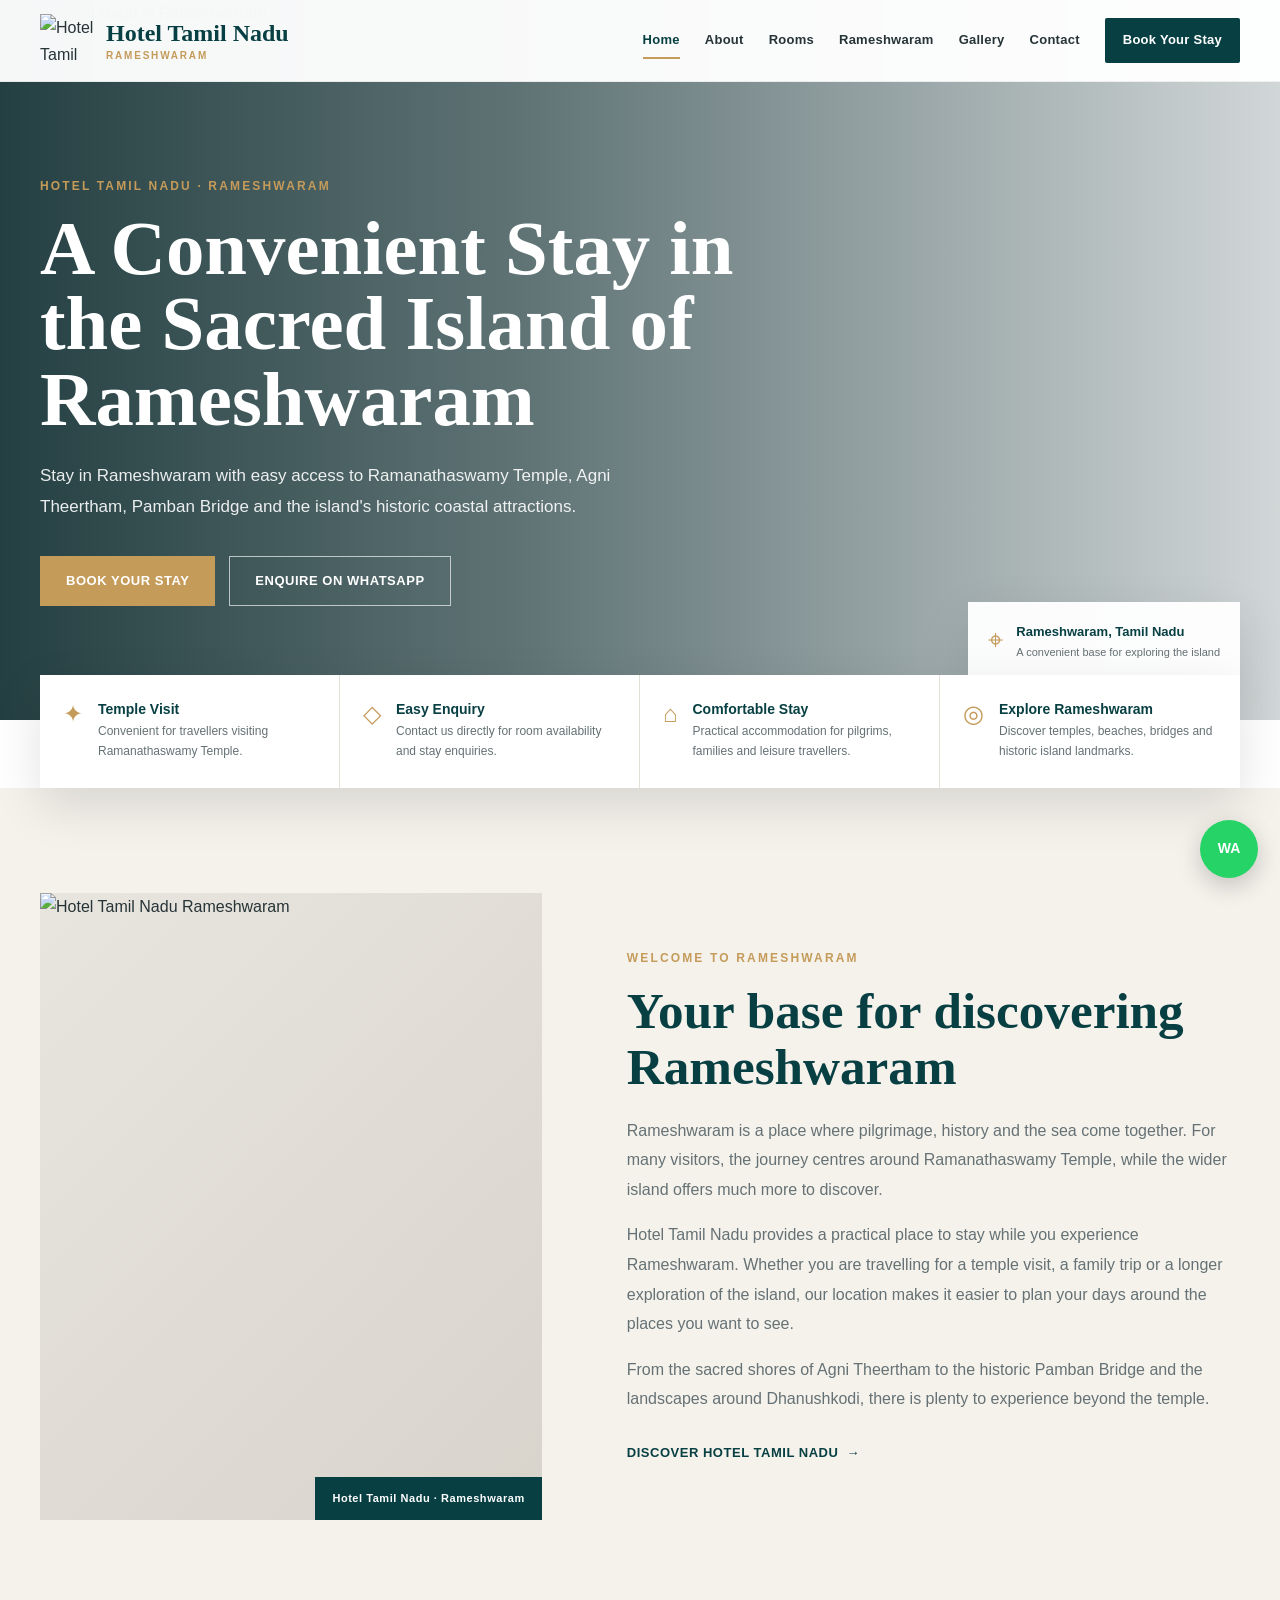
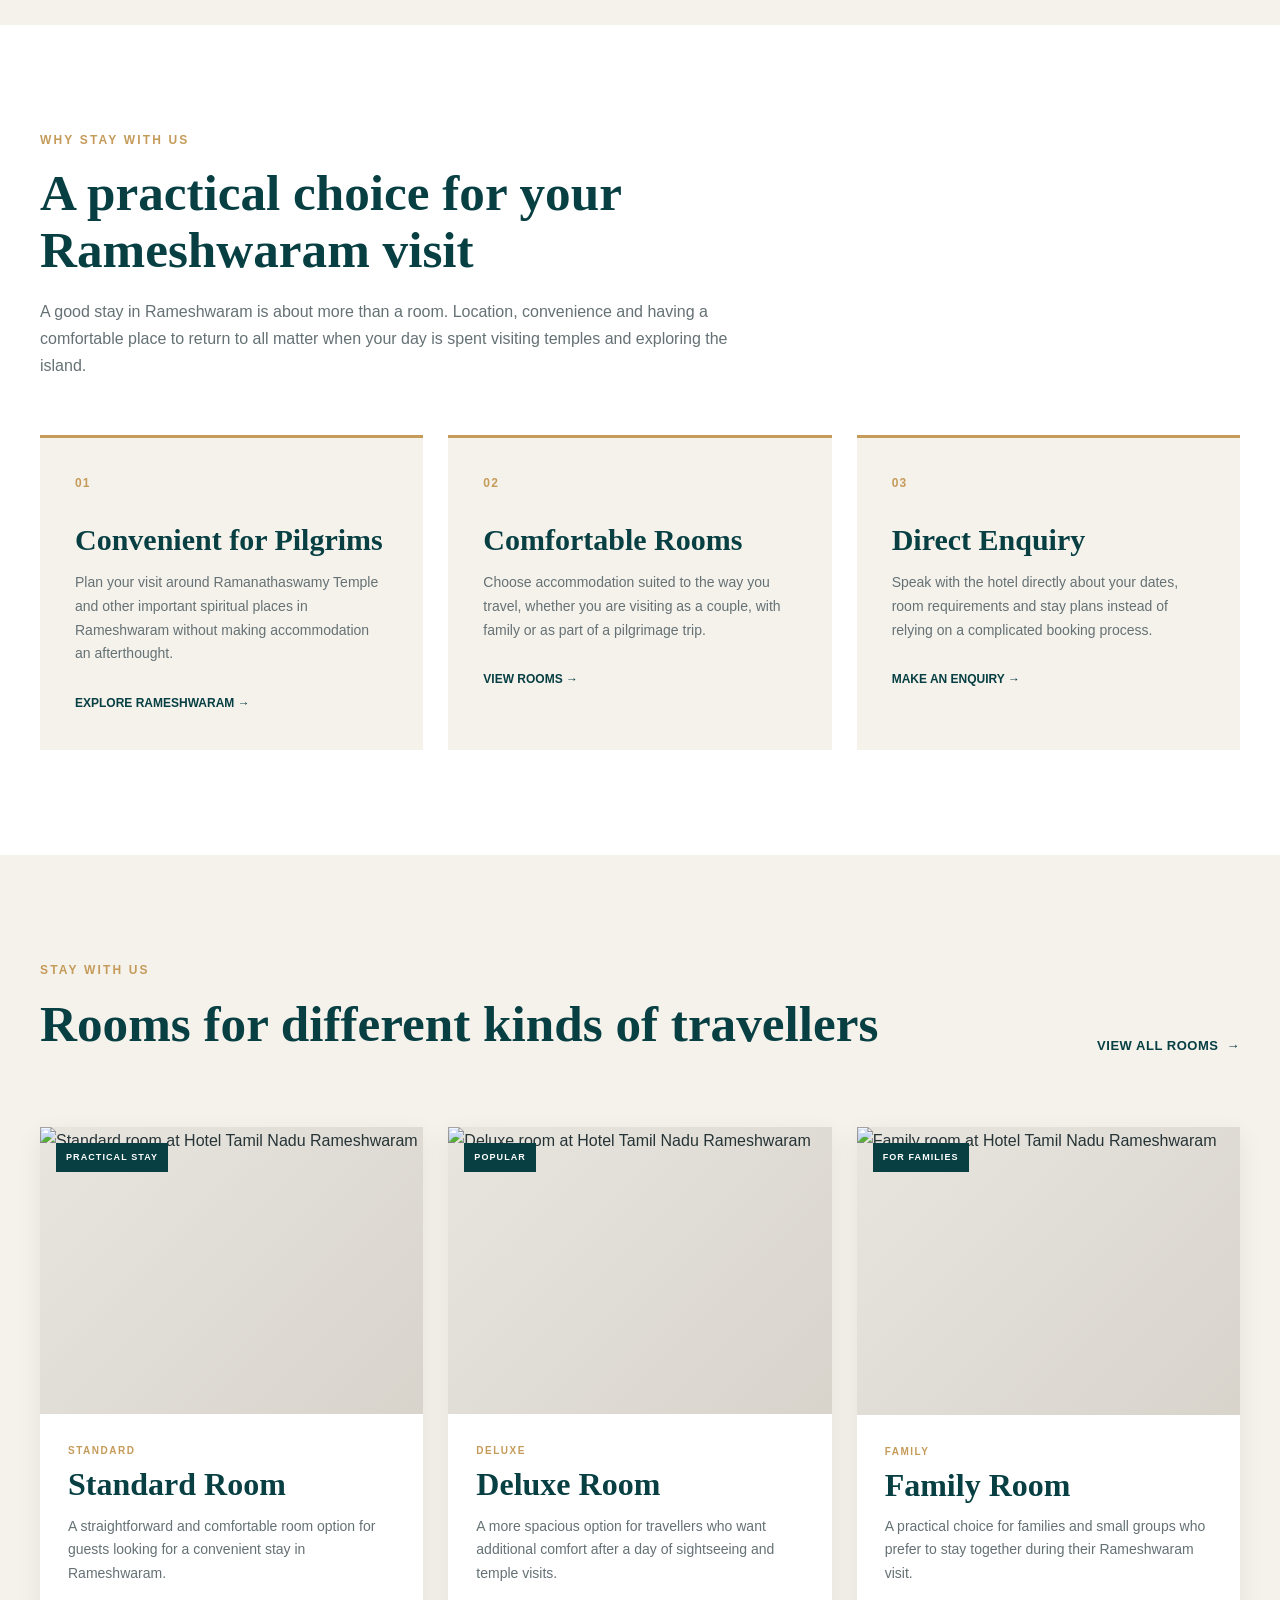
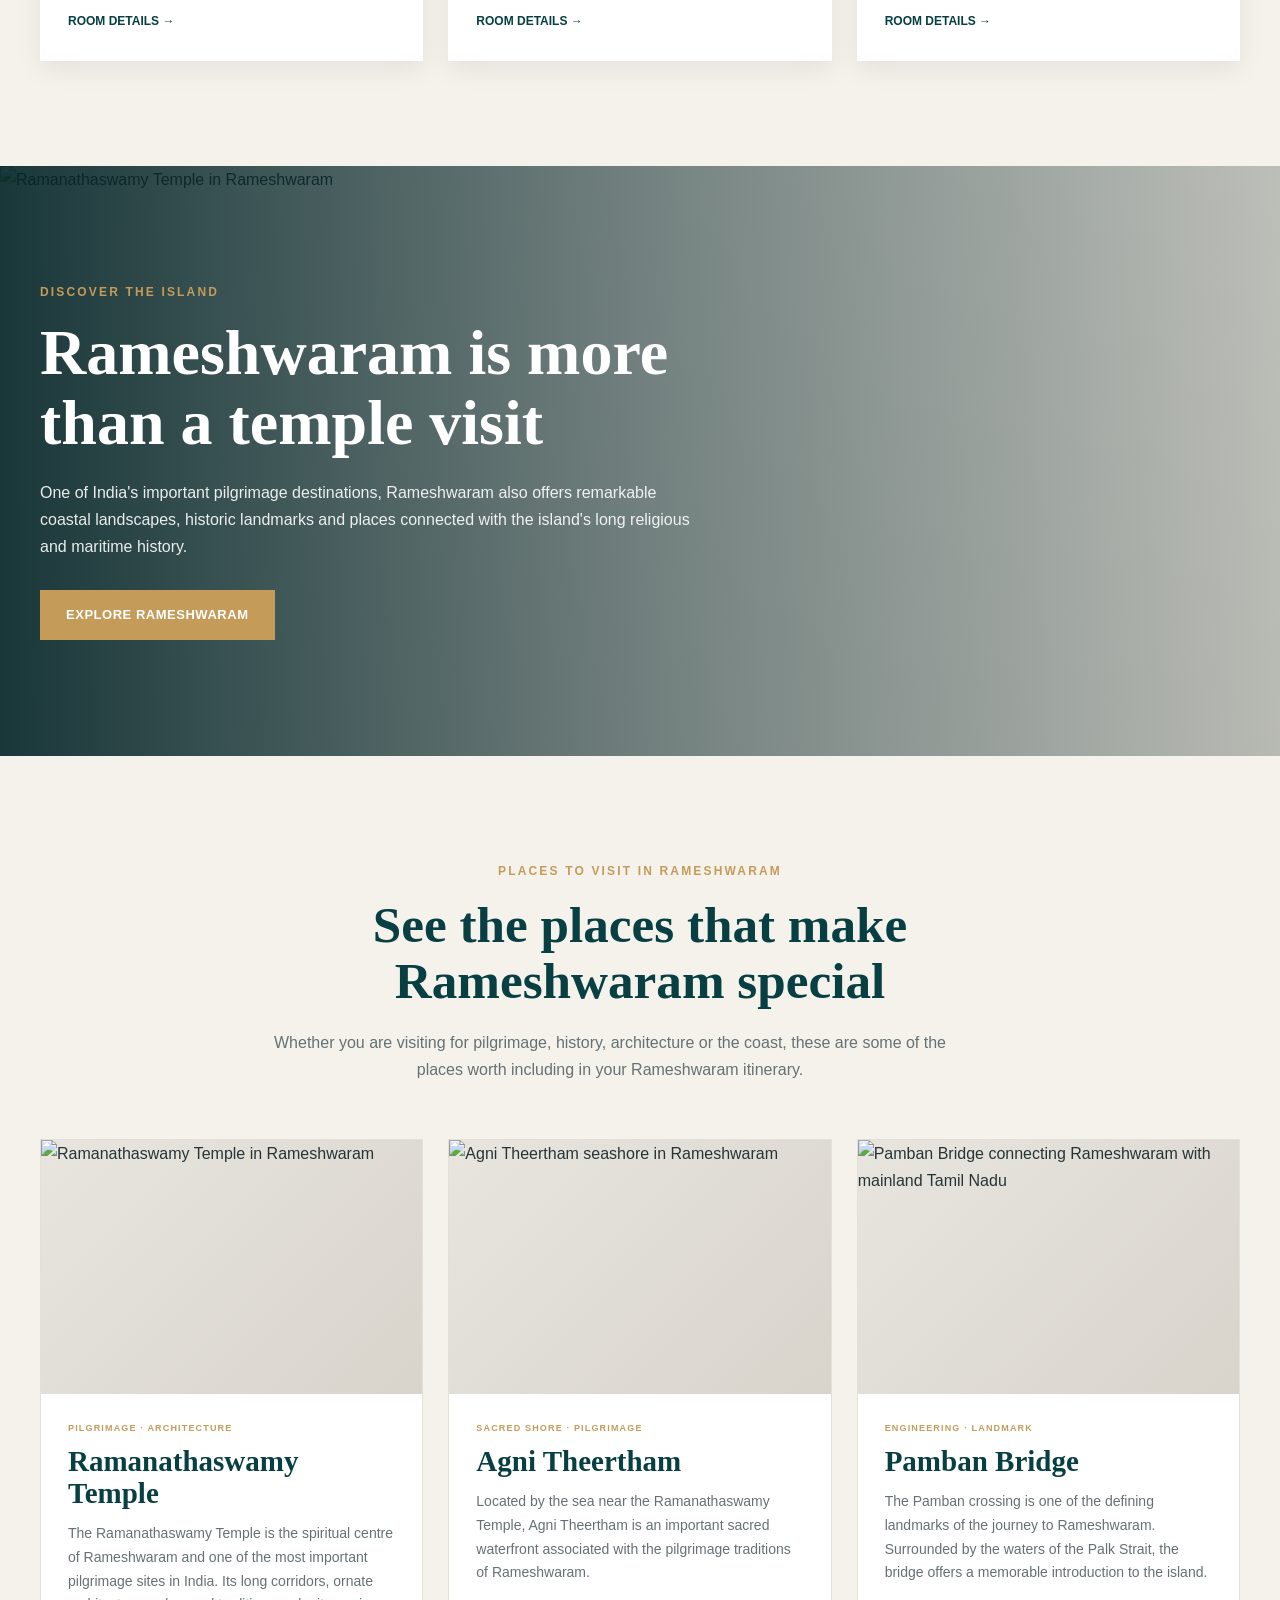
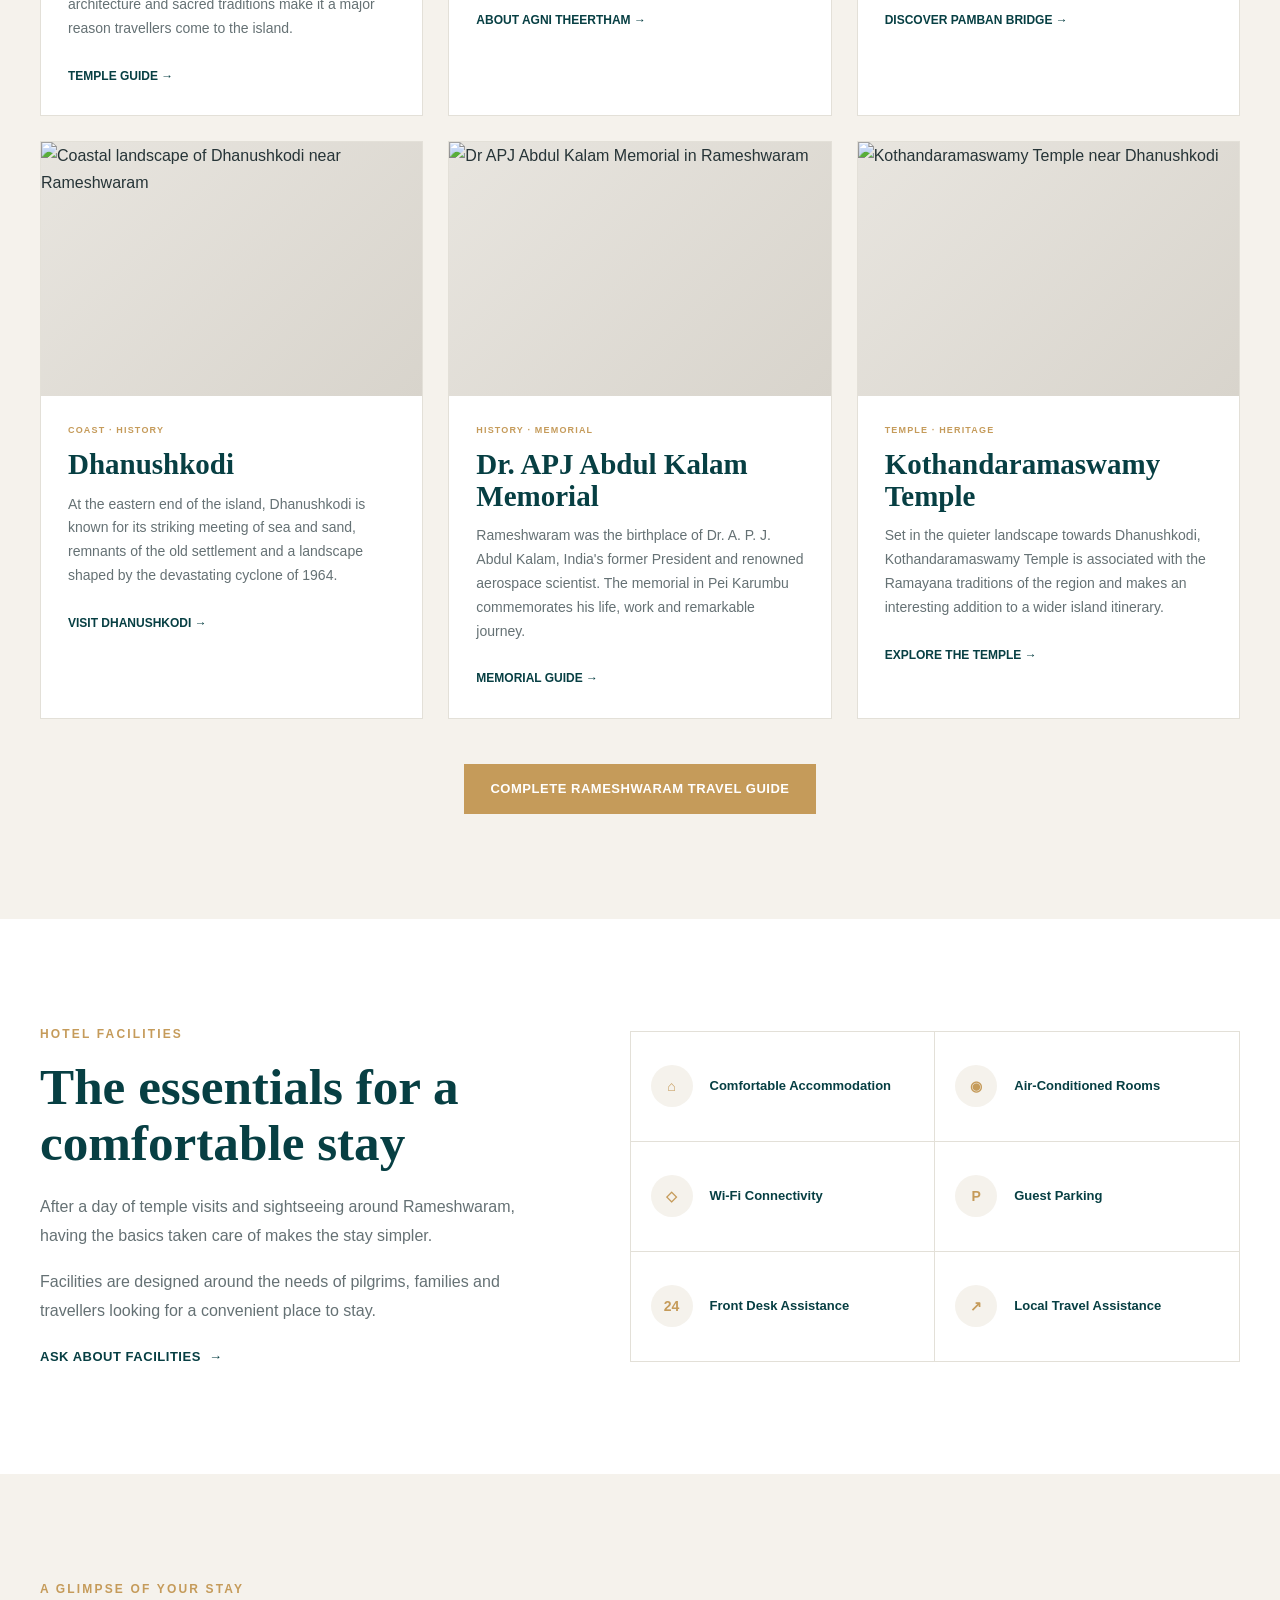
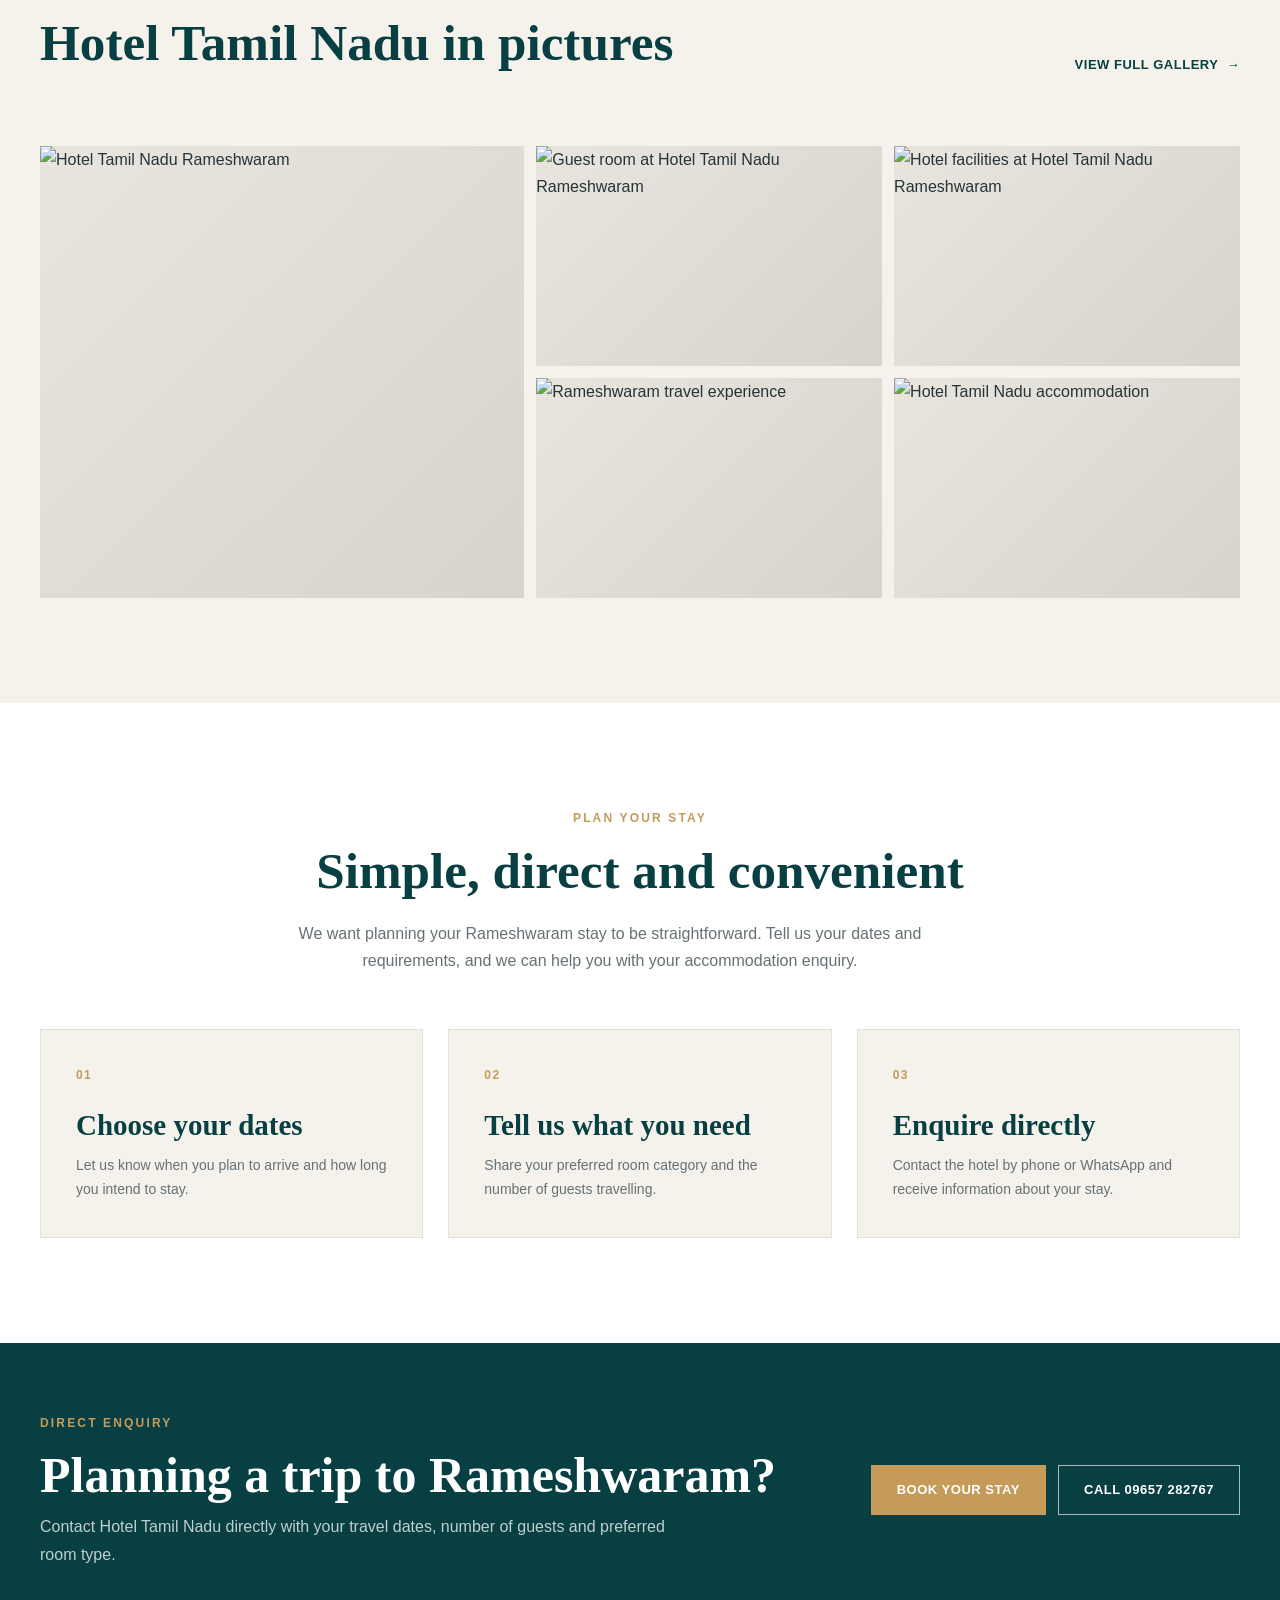
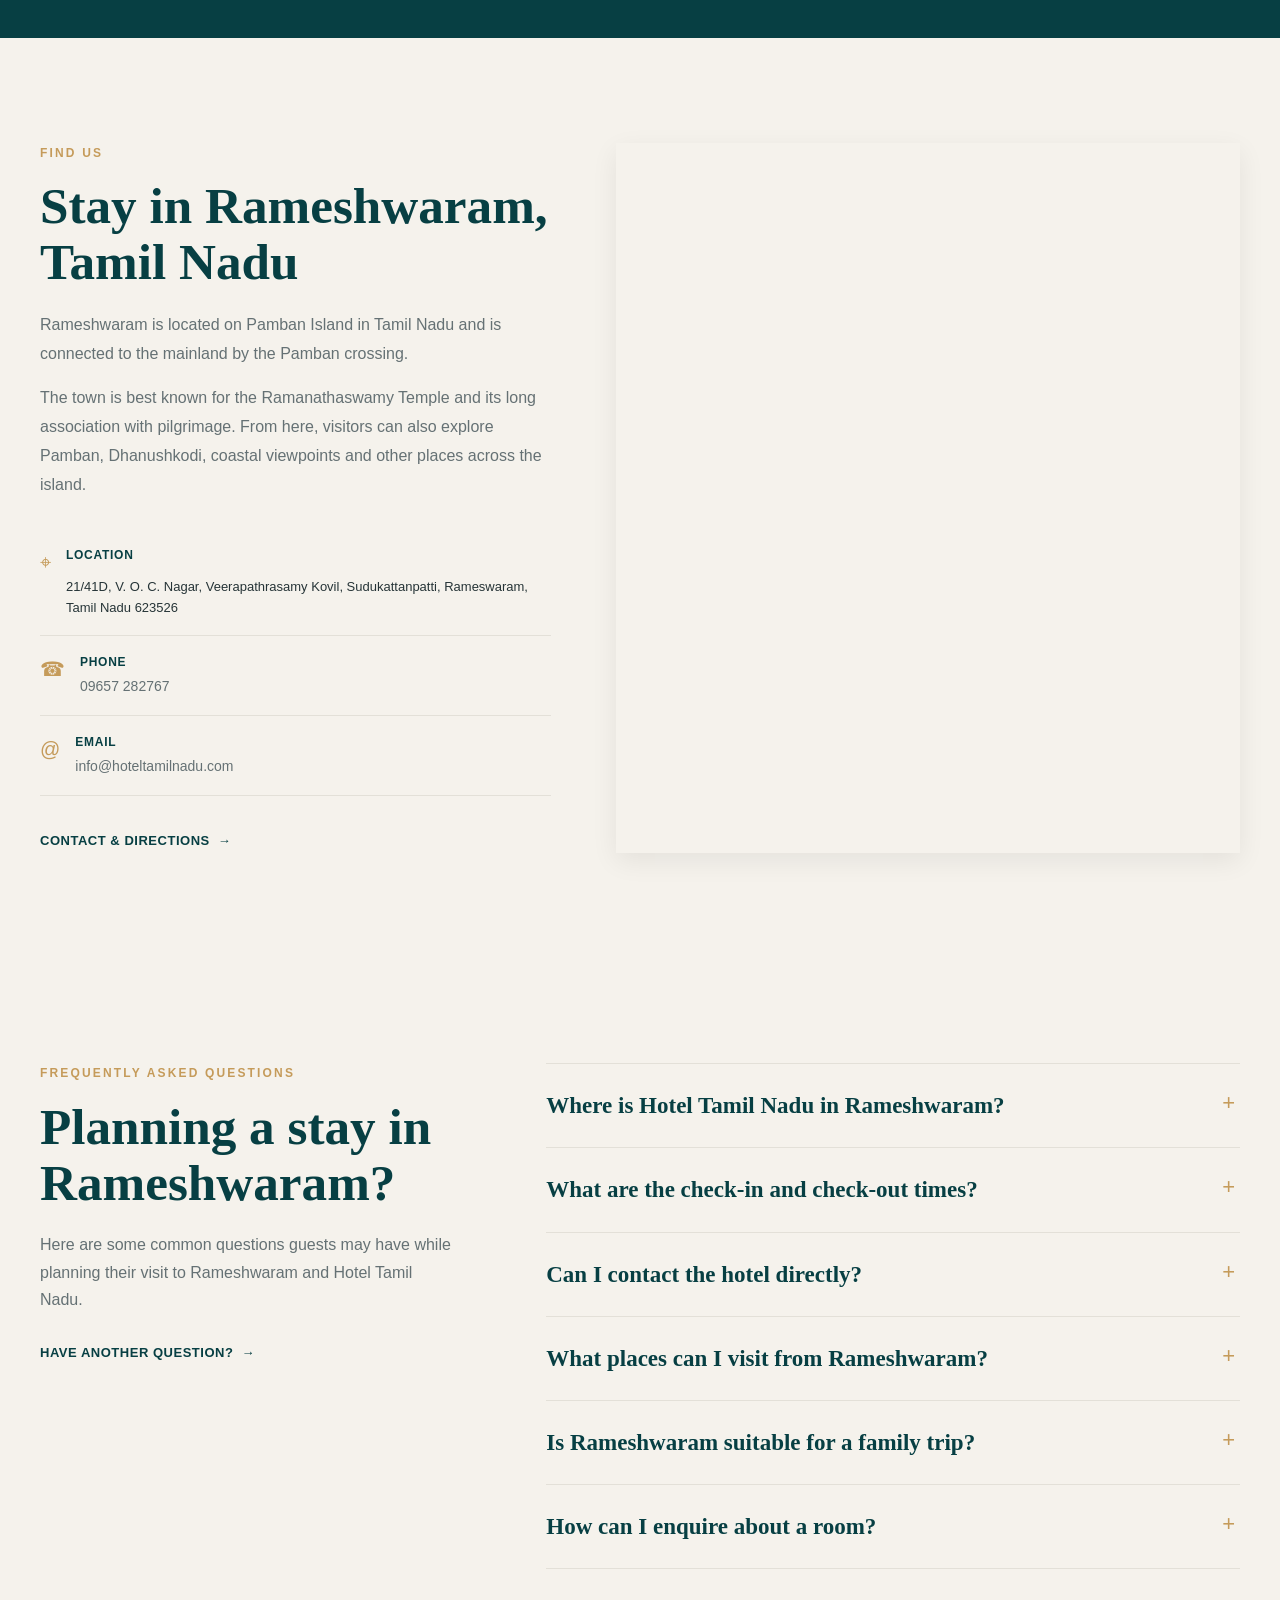
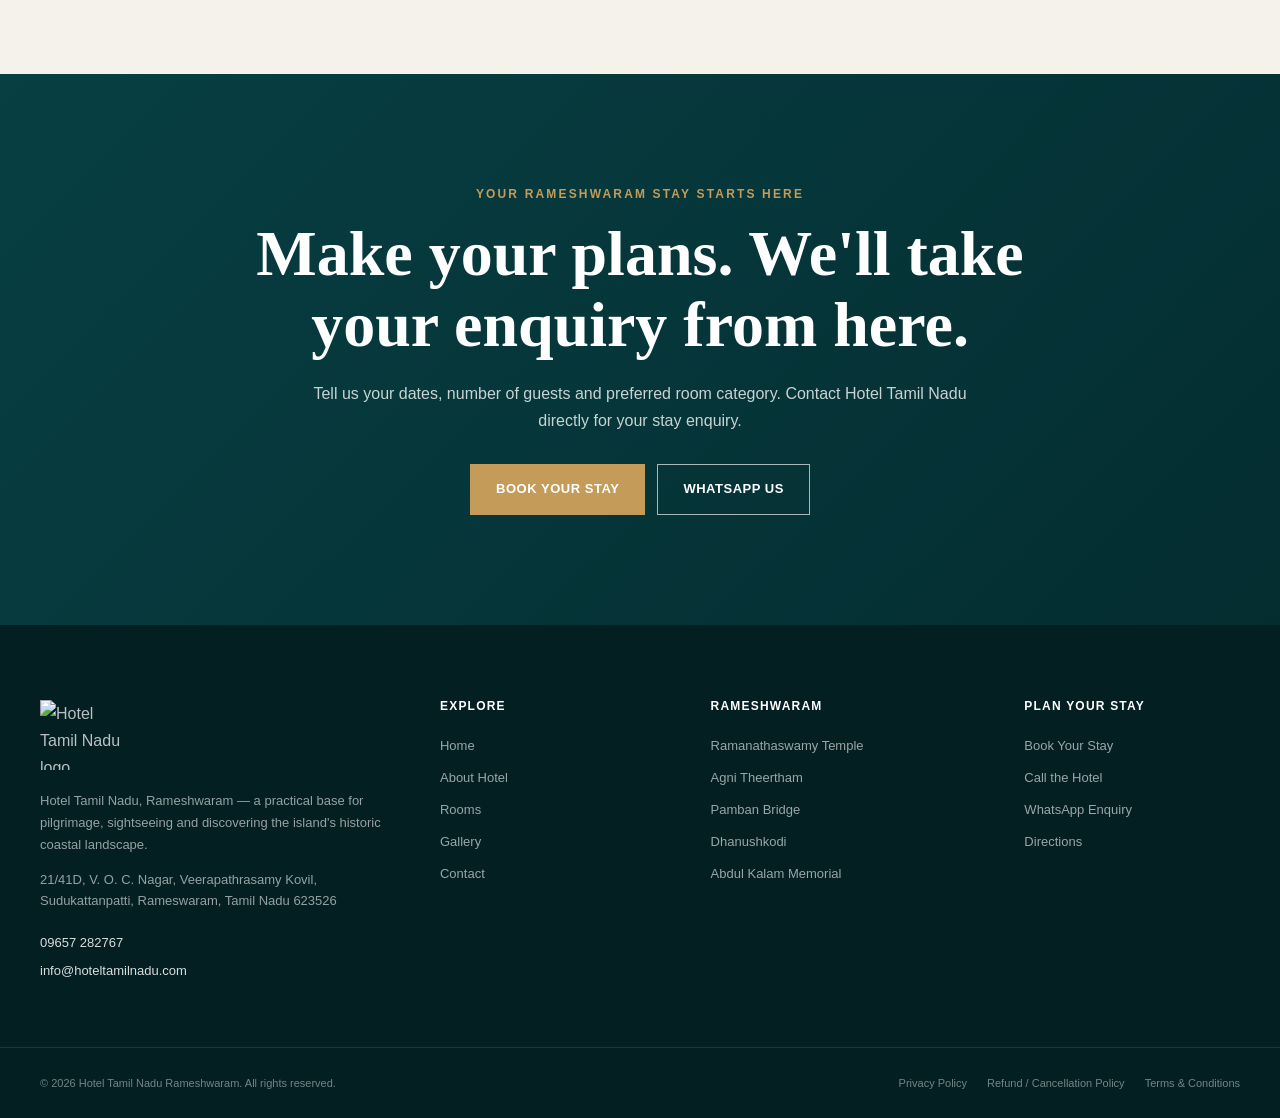
==== commit f666a8c4: "Add Google site verification meta tag Added Google site verification meta tag to the head." ====
--- a/index.html
+++ b/index.html
@@ -2,6 +2,9 @@
 
 <html lang="en-IN">
 <head>
+
+         <meta name="google-site-verification" content="pYmDsqy1Jj5_NcJXUUvqyYVngM2Q500EsO5w21oeg_M" />
+         
 <!-- =====================================================
          BASIC DOCUMENT SETTINGS
          ===================================================== -->
@@ -1336,4 +1339,4 @@
          ===================================================== -->
 <script defer="" src="js/main.js"></script>
 </body>
-</html>+</html>
--- a/css/style.css
+++ b/css/style.css
@@ -0,0 +1,2552 @@
+/* =========================================================
+   HOTEL TAMIL NADU — GLOBAL STYLESHEET
+   ========================================================= */
+
+
+/* =========================================================
+   01. ROOT VARIABLES
+   ========================================================= */
+
+:root {
+
+    --color-primary: #073f43;
+    --color-primary-dark: #042d30;
+    --color-primary-light: #0d5b60;
+
+    --color-accent: #c59b5a;
+    --color-accent-dark: #a77d3d;
+
+    --color-background: #ffffff;
+    --color-background-soft: #f5f2ec;
+    --color-background-dark: #062f32;
+
+    --color-text: #263437;
+    --color-text-light: #657174;
+    --color-white: #ffffff;
+
+    --color-border: #e3e0d8;
+
+    --font-heading: "Cormorant Garamond", Georgia, serif;
+    --font-body: "Inter", Arial, sans-serif;
+
+    --container-width: 1200px;
+
+    --shadow-small:
+        0 8px 25px rgba(0, 0, 0, 0.07);
+
+    --shadow-medium:
+        0 18px 50px rgba(0, 0, 0, 0.12);
+
+    --transition:
+        0.3s ease;
+
+    --header-height: 82px;
+}
+
+
+/* =========================================================
+   02. RESET
+   ========================================================= */
+
+*,
+*::before,
+*::after {
+    box-sizing: border-box;
+}
+
+
+html {
+    scroll-behavior: smooth;
+    scroll-padding-top: 90px;
+}
+
+
+body {
+    margin: 0;
+    padding: 0;
+
+    background: var(--color-background);
+    color: var(--color-text);
+
+    font-family: var(--font-body);
+    font-size: 16px;
+    line-height: 1.7;
+
+    overflow-x: hidden;
+}
+
+
+img {
+    display: block;
+    width: 100%;
+    height: auto;
+}
+
+
+a {
+    color: inherit;
+    text-decoration: none;
+}
+
+
+button,
+input,
+textarea,
+select {
+    font: inherit;
+}
+
+
+button {
+    cursor: pointer;
+}
+
+
+h1,
+h2,
+h3,
+h4,
+h5,
+h6 {
+    margin-top: 0;
+    color: var(--color-primary);
+    font-family: var(--font-heading);
+    font-weight: 600;
+    line-height: 1.1;
+}
+
+
+p {
+    margin-top: 0;
+}
+
+
+ul,
+ol {
+    margin: 0;
+    padding: 0;
+    list-style: none;
+}
+
+
+/* =========================================================
+   03. GLOBAL CONTAINER
+   ========================================================= */
+
+.container {
+    width: min(
+        calc(100% - 40px),
+        var(--container-width)
+    );
+
+    margin-inline: auto;
+}
+
+
+/* =========================================================
+   04. HEADER
+   ========================================================= */
+
+.site-header {
+    position: fixed;
+
+    top: 0;
+    left: 0;
+
+    width: 100%;
+    height: var(--header-height);
+
+    z-index: 1000;
+
+    background: rgba(255, 255, 255, 0.96);
+
+    border-bottom: 1px solid rgba(0, 0, 0, 0.06);
+
+    transition:
+        background var(--transition),
+        box-shadow var(--transition),
+        height var(--transition);
+}
+
+
+.site-header.scrolled {
+    background: rgba(255, 255, 255, 0.98);
+    box-shadow: var(--shadow-small);
+}
+
+
+.header-inner {
+    height: 100%;
+
+    display: flex;
+    align-items: center;
+    justify-content: space-between;
+
+    gap: 30px;
+}
+
+
+/* =========================================================
+   05. BRAND
+   ========================================================= */
+
+.brand {
+    display: flex;
+    align-items: center;
+
+    gap: 12px;
+
+    flex-shrink: 0;
+}
+
+
+.brand-logo {
+    width: 54px;
+    height: 54px;
+
+    display: flex;
+    align-items: center;
+    justify-content: center;
+
+    overflow: hidden;
+}
+
+
+.brand-logo img {
+    width: 100%;
+    height: 100%;
+
+    object-fit: contain;
+}
+
+
+.brand-text {
+    display: flex;
+    flex-direction: column;
+
+    line-height: 1.1;
+}
+
+
+.brand-name {
+    color: var(--color-primary);
+
+    font-family: var(--font-heading);
+    font-size: 24px;
+    font-weight: 700;
+}
+
+
+.brand-location {
+    margin-top: 3px;
+
+    color: var(--color-accent);
+
+    font-size: 10px;
+    font-weight: 700;
+
+    letter-spacing: 0.18em;
+    text-transform: uppercase;
+}
+
+
+/* =========================================================
+   06. MAIN NAVIGATION
+   ========================================================= */
+
+.main-navigation {
+    display: flex;
+    align-items: center;
+
+    gap: 25px;
+}
+
+
+.main-navigation a {
+    position: relative;
+
+    color: var(--color-text);
+
+    font-size: 13px;
+    font-weight: 600;
+
+    letter-spacing: 0.02em;
+
+    transition:
+        color var(--transition);
+}
+
+
+.main-navigation a:not(.nav-book-button)::after {
+    content: "";
+
+    position: absolute;
+
+    left: 0;
+    bottom: -7px;
+
+    width: 0;
+    height: 2px;
+
+    background: var(--color-accent);
+
+    transition:
+        width var(--transition);
+}
+
+
+.main-navigation a:hover {
+    color: var(--color-primary);
+}
+
+
+.main-navigation a:hover::after,
+.main-navigation a[aria-current="page"]::after {
+    width: 100%;
+}
+
+
+.main-navigation a[aria-current="page"] {
+    color: var(--color-primary);
+}
+
+
+.nav-book-button {
+    padding: 11px 18px;
+
+    background: var(--color-primary);
+    color: var(--color-white) !important;
+
+    border-radius: 2px;
+
+    transition:
+        background var(--transition),
+        transform var(--transition);
+}
+
+
+.nav-book-button:hover {
+    background: var(--color-primary-dark);
+
+    transform: translateY(-2px);
+}
+
+
+.nav-book-button::after {
+    display: none !important;
+}
+
+
+/* =========================================================
+   07. MOBILE MENU BUTTON
+   ========================================================= */
+
+.mobile-menu-button {
+    display: none;
+
+    width: 46px;
+    height: 46px;
+
+    padding: 10px;
+
+    border: 0;
+    background: transparent;
+}
+
+
+.mobile-menu-button span {
+    display: block;
+
+    width: 25px;
+    height: 2px;
+
+    margin: 5px auto;
+
+    background: var(--color-primary);
+
+    transition:
+        transform var(--transition),
+        opacity var(--transition);
+}
+
+
+/* =========================================================
+   08. HERO
+   ========================================================= */
+
+.hero-section {
+    position: relative;
+
+    min-height: 720px;
+
+    display: flex;
+    align-items: center;
+
+    padding-top: var(--header-height);
+
+    overflow: hidden;
+}
+
+
+.hero-background {
+    position: absolute;
+
+    inset: 0;
+
+    z-index: 0;
+}
+
+
+.hero-image {
+    width: 100%;
+    height: 100%;
+
+    object-fit: cover;
+
+    object-position: center;
+}
+
+
+.hero-overlay {
+    position: absolute;
+
+    inset: 0;
+
+    z-index: 1;
+
+    background:
+        linear-gradient(
+            90deg,
+            rgba(0, 32, 35, 0.86) 0%,
+            rgba(0, 32, 35, 0.62) 42%,
+            rgba(0, 32, 35, 0.18) 100%
+        );
+}
+
+
+.hero-content {
+    position: relative;
+
+    z-index: 2;
+
+    padding-top: 80px;
+    padding-bottom: 100px;
+}
+
+
+.hero-eyebrow,
+.section-label {
+    margin-bottom: 15px;
+
+    color: var(--color-accent);
+
+    font-size: 12px;
+    font-weight: 700;
+
+    letter-spacing: 0.18em;
+
+    text-transform: uppercase;
+}
+
+
+.hero-content h1 {
+    max-width: 780px;
+
+    margin-bottom: 24px;
+
+    color: var(--color-white);
+
+    font-size: clamp(
+        48px,
+        6vw,
+        78px
+    );
+
+    line-height: 0.98;
+}
+
+
+.hero-description {
+    max-width: 650px;
+
+    margin-bottom: 34px;
+
+    color: rgba(255, 255, 255, 0.9);
+
+    font-size: 17px;
+    line-height: 1.8;
+}
+
+
+.hero-actions {
+    display: flex;
+    align-items: center;
+
+    flex-wrap: wrap;
+
+    gap: 14px;
+}
+
+
+/* =========================================================
+   09. BUTTONS
+   ========================================================= */
+
+.button {
+    display: inline-flex;
+    align-items: center;
+    justify-content: center;
+
+    min-height: 50px;
+
+    padding: 13px 25px;
+
+    border: 1px solid transparent;
+
+    font-size: 13px;
+    font-weight: 700;
+
+    letter-spacing: 0.04em;
+
+    text-transform: uppercase;
+
+    transition:
+        background var(--transition),
+        color var(--transition),
+        border-color var(--transition),
+        transform var(--transition);
+}
+
+
+.button:hover {
+    transform: translateY(-2px);
+}
+
+
+.button-primary {
+    background: var(--color-accent);
+    color: var(--color-white);
+}
+
+
+.button-primary:hover {
+    background: var(--color-accent-dark);
+}
+
+
+.button-outline-light {
+    border-color: rgba(255, 255, 255, 0.65);
+
+    color: var(--color-white);
+}
+
+
+.button-outline-light:hover {
+    background: var(--color-white);
+    color: var(--color-primary);
+
+    border-color: var(--color-white);
+}
+
+
+/* =========================================================
+   10. HERO LOCATION CARD
+   ========================================================= */
+
+.hero-location-card {
+    position: absolute;
+
+    right: 40px;
+    bottom: 40px;
+
+    z-index: 3;
+
+    display: flex;
+    align-items: center;
+
+    gap: 13px;
+
+    max-width: 360px;
+
+    padding: 16px 20px;
+
+    background: rgba(255, 255, 255, 0.96);
+
+    box-shadow: var(--shadow-medium);
+}
+
+
+.hero-location-card .location-icon {
+    color: var(--color-accent);
+
+    font-size: 27px;
+}
+
+
+.hero-location-card div {
+    display: flex;
+    flex-direction: column;
+}
+
+
+.hero-location-card strong {
+    color: var(--color-primary);
+
+    font-size: 13px;
+}
+
+
+.hero-location-card span:last-child {
+    color: var(--color-text-light);
+
+    font-size: 11px;
+}
+
+
+/* =========================================================
+   11. HIGHLIGHTS
+   ========================================================= */
+
+.highlights-section {
+    position: relative;
+
+    z-index: 5;
+
+    margin-top: -45px;
+}
+
+
+.highlights-grid {
+    display: grid;
+
+    grid-template-columns:
+        repeat(4, 1fr);
+
+    background: var(--color-white);
+
+    box-shadow: var(--shadow-medium);
+}
+
+
+.highlight-card {
+    display: flex;
+    align-items: flex-start;
+
+    gap: 15px;
+
+    padding: 27px 23px;
+
+    border-right: 1px solid var(--color-border);
+}
+
+
+.highlight-card:last-child {
+    border-right: 0;
+}
+
+
+.highlight-icon {
+    color: var(--color-accent);
+
+    font-size: 24px;
+
+    line-height: 1;
+}
+
+
+.highlight-card h2 {
+    margin-bottom: 5px;
+
+    color: var(--color-primary);
+
+    font-family: var(--font-body);
+
+    font-size: 14px;
+    font-weight: 700;
+}
+
+
+.highlight-card p {
+    margin-bottom: 0;
+
+    color: var(--color-text-light);
+
+    font-size: 12px;
+    line-height: 1.6;
+}
+
+
+/* =========================================================
+   12. SECTIONS
+   ========================================================= */
+
+.section {
+    padding: 105px 0;
+}
+
+
+.section-light {
+    background: var(--color-background-soft);
+}
+
+
+.section-heading {
+    max-width: 760px;
+
+    margin-bottom: 55px;
+}
+
+
+.section-heading.centered {
+    margin-right: auto;
+    margin-left: auto;
+
+    text-align: center;
+}
+
+
+.section-heading h2,
+.about-content h2,
+.amenities-content h2 {
+    margin-bottom: 20px;
+
+    color: var(--color-primary);
+
+    font-size: clamp(
+        38px,
+        4vw,
+        56px
+    );
+}
+
+
+.section-heading > p:last-child {
+    max-width: 700px;
+
+    margin-bottom: 0;
+
+    color: var(--color-text-light);
+}
+
+
+.split-heading {
+    max-width: none;
+
+    display: flex;
+    align-items: flex-end;
+    justify-content: space-between;
+
+    gap: 30px;
+}
+
+
+.split-heading .text-link {
+    margin-bottom: 15px;
+}
+
+
+/* =========================================================
+   13. TEXT LINKS
+   ========================================================= */
+
+.text-link {
+    display: inline-flex;
+    align-items: center;
+
+    gap: 8px;
+
+    color: var(--color-primary);
+
+    font-size: 13px;
+    font-weight: 700;
+
+    text-transform: uppercase;
+    letter-spacing: 0.04em;
+
+    transition:
+        color var(--transition),
+        gap var(--transition);
+}
+
+
+.text-link:hover {
+    color: var(--color-accent);
+
+    gap: 12px;
+}
+
+
+/* =========================================================
+   14. ABOUT INTRO
+   ========================================================= */
+
+.about-intro-grid {
+    display: grid;
+
+    grid-template-columns:
+        minmax(0, 0.9fr)
+        minmax(0, 1.1fr);
+
+    align-items: center;
+
+    gap: 85px;
+}
+
+
+.about-image-wrapper {
+    position: relative;
+
+    overflow: hidden;
+}
+
+
+.about-image-wrapper img {
+    aspect-ratio: 4 / 5;
+
+    object-fit: cover;
+}
+
+
+.image-caption {
+    position: absolute;
+
+    right: 0;
+    bottom: 0;
+
+    padding: 12px 17px;
+
+    background: var(--color-primary);
+
+    color: var(--color-white);
+
+    font-size: 11px;
+    font-weight: 600;
+
+    letter-spacing: 0.05em;
+}
+
+
+.about-content p:not(.section-label) {
+    color: var(--color-text-light);
+
+    line-height: 1.85;
+}
+
+
+.about-content .text-link {
+    margin-top: 12px;
+}
+
+
+/* =========================================================
+   15. FEATURE GRID
+   ========================================================= */
+
+.feature-grid {
+    display: grid;
+
+    grid-template-columns:
+        repeat(3, 1fr);
+
+    gap: 25px;
+}
+
+
+.feature-card {
+    position: relative;
+
+    padding: 35px;
+
+    background: var(--color-background-soft);
+
+    border-top: 3px solid var(--color-accent);
+
+    transition:
+        transform var(--transition),
+        box-shadow var(--transition);
+}
+
+
+.feature-card:hover {
+    transform: translateY(-5px);
+
+    box-shadow: var(--shadow-small);
+}
+
+
+.feature-number {
+    margin-bottom: 30px;
+
+    color: var(--color-accent);
+
+    font-size: 12px;
+    font-weight: 800;
+
+    letter-spacing: 0.1em;
+}
+
+
+.feature-card h3 {
+    margin-bottom: 15px;
+
+    font-size: 30px;
+}
+
+
+.feature-card p:not(.feature-number) {
+    margin-bottom: 22px;
+
+    color: var(--color-text-light);
+
+    font-size: 14px;
+}
+
+
+.feature-card a {
+    color: var(--color-primary);
+
+    font-size: 12px;
+    font-weight: 700;
+
+    text-transform: uppercase;
+}
+
+
+.feature-card a:hover {
+    color: var(--color-accent);
+}
+
+
+/* =========================================================
+   16. ROOMS
+   ========================================================= */
+
+.rooms-grid {
+    display: grid;
+
+    grid-template-columns:
+        repeat(3, 1fr);
+
+    gap: 25px;
+}
+
+
+.room-card {
+    overflow: hidden;
+
+    background: var(--color-white);
+
+    box-shadow: var(--shadow-small);
+
+    transition:
+        transform var(--transition),
+        box-shadow var(--transition);
+}
+
+
+.room-card:hover {
+    transform: translateY(-6px);
+
+    box-shadow: var(--shadow-medium);
+}
+
+
+.room-image {
+    position: relative;
+
+    overflow: hidden;
+}
+
+
+.room-image img {
+    aspect-ratio: 4 / 3;
+
+    object-fit: cover;
+
+    transition:
+        transform 0.6s ease;
+}
+
+
+.room-card:hover .room-image img {
+    transform: scale(1.04);
+}
+
+
+.room-badge {
+    position: absolute;
+
+    top: 16px;
+    left: 16px;
+
+    padding: 7px 10px;
+
+    background: var(--color-primary);
+
+    color: var(--color-white);
+
+    font-size: 9px;
+    font-weight: 800;
+
+    letter-spacing: 0.12em;
+}
+
+
+.room-content {
+    padding: 28px;
+}
+
+
+.room-category {
+    display: block;
+
+    margin-bottom: 8px;
+
+    color: var(--color-accent);
+
+    font-size: 10px;
+    font-weight: 800;
+
+    letter-spacing: 0.15em;
+}
+
+
+.room-content h3 {
+    margin-bottom: 12px;
+
+    font-size: 32px;
+}
+
+
+.room-content p {
+    margin-bottom: 20px;
+
+    color: var(--color-text-light);
+
+    font-size: 14px;
+}
+
+
+.room-content a {
+    color: var(--color-primary);
+
+    font-size: 12px;
+    font-weight: 700;
+
+    text-transform: uppercase;
+}
+
+
+.room-content a:hover {
+    color: var(--color-accent);
+}
+
+
+/* =========================================================
+   17. DESTINATION BANNER
+   ========================================================= */
+
+.destination-section {
+    position: relative;
+
+    min-height: 590px;
+
+    display: flex;
+    align-items: center;
+
+    overflow: hidden;
+}
+
+
+.destination-background {
+    position: absolute;
+
+    inset: 0;
+}
+
+
+.destination-background img {
+    width: 100%;
+    height: 100%;
+
+    object-fit: cover;
+}
+
+
+.destination-overlay {
+    position: absolute;
+
+    inset: 0;
+
+    background:
+        linear-gradient(
+            90deg,
+            rgba(3, 36, 39, 0.9),
+            rgba(3, 36, 39, 0.5),
+            rgba(3, 36, 39, 0.15)
+        );
+}
+
+
+.destination-content {
+    position: relative;
+
+    z-index: 2;
+}
+
+
+.destination-content h2 {
+    max-width: 700px;
+
+    margin-bottom: 20px;
+
+    color: var(--color-white);
+
+    font-size: clamp(
+        42px,
+        5vw,
+        65px
+    );
+}
+
+
+.destination-content > p:not(.section-label) {
+    max-width: 650px;
+
+    margin-bottom: 30px;
+
+    color: rgba(255, 255, 255, 0.9);
+
+    font-size: 16px;
+}
+
+
+/* =========================================================
+   18. ATTRACTIONS
+   ========================================================= */
+
+.attractions-grid {
+    display: grid;
+
+    grid-template-columns:
+        repeat(3, 1fr);
+
+    gap: 25px;
+}
+
+
+.attraction-card {
+    overflow: hidden;
+
+    background: var(--color-white);
+
+    border: 1px solid var(--color-border);
+
+    transition:
+        transform var(--transition),
+        box-shadow var(--transition);
+}
+
+
+.attraction-card:hover {
+    transform: translateY(-5px);
+
+    box-shadow: var(--shadow-small);
+}
+
+
+.attraction-card > img {
+    aspect-ratio: 3 / 2;
+
+    object-fit: cover;
+}
+
+
+.attraction-content {
+    padding: 27px;
+}
+
+
+.attraction-content > span {
+    display: block;
+
+    margin-bottom: 10px;
+
+    color: var(--color-accent);
+
+    font-size: 9px;
+    font-weight: 800;
+
+    letter-spacing: 0.13em;
+}
+
+
+.attraction-content h3 {
+    margin-bottom: 12px;
+
+    font-size: 29px;
+}
+
+
+.attraction-content p {
+    margin-bottom: 20px;
+
+    color: var(--color-text-light);
+
+    font-size: 14px;
+}
+
+
+.attraction-content a {
+    color: var(--color-primary);
+
+    font-size: 12px;
+    font-weight: 700;
+
+    text-transform: uppercase;
+}
+
+
+.attraction-content a:hover {
+    color: var(--color-accent);
+}
+
+
+/* =========================================================
+   19. AMENITIES
+   ========================================================= */
+
+.amenities-grid {
+    display: grid;
+
+    grid-template-columns:
+        minmax(0, 0.9fr)
+        minmax(0, 1.1fr);
+
+    align-items: center;
+
+    gap: 90px;
+}
+
+
+.amenities-content > p:not(.section-label) {
+    color: var(--color-text-light);
+
+    line-height: 1.85;
+}
+
+
+.amenities-list {
+    display: grid;
+
+    grid-template-columns:
+        repeat(2, 1fr);
+
+    border-top: 1px solid var(--color-border);
+    border-left: 1px solid var(--color-border);
+}
+
+
+.amenity-item {
+    min-height: 110px;
+
+    display: flex;
+    align-items: center;
+
+    gap: 17px;
+
+    padding: 20px;
+
+    border-right: 1px solid var(--color-border);
+    border-bottom: 1px solid var(--color-border);
+}
+
+
+.amenity-item > span {
+    width: 42px;
+    height: 42px;
+
+    display: flex;
+    align-items: center;
+    justify-content: center;
+
+    flex-shrink: 0;
+
+    border-radius: 50%;
+
+    background: var(--color-background-soft);
+
+    color: var(--color-accent);
+
+    font-size: 14px;
+    font-weight: 700;
+}
+
+
+.amenity-item strong {
+    color: var(--color-primary);
+
+    font-size: 13px;
+}
+
+
+/* =========================================================
+   20. GALLERY
+   ========================================================= */
+
+.gallery-grid {
+    display: grid;
+
+    grid-template-columns:
+        1.4fr 1fr 1fr;
+
+    grid-auto-rows: 220px;
+
+    gap: 12px;
+}
+
+
+.gallery-item {
+    position: relative;
+
+    overflow: hidden;
+
+    background: #ddd;
+}
+
+
+.gallery-item-large {
+    grid-row: span 2;
+}
+
+
+.gallery-item img {
+    width: 100%;
+    height: 100%;
+
+    object-fit: cover;
+
+    transition:
+        transform 0.6s ease;
+}
+
+
+.gallery-item:hover img {
+    transform: scale(1.05);
+}
+
+
+/* =========================================================
+   21. EXPERIENCE
+   ========================================================= */
+
+.testimonial-section {
+    background: var(--color-white);
+}
+
+
+.experience-grid {
+    display: grid;
+
+    grid-template-columns:
+        repeat(3, 1fr);
+
+    gap: 25px;
+}
+
+
+.experience-card {
+    padding: 35px;
+
+    border: 1px solid var(--color-border);
+
+    background: var(--color-background-soft);
+}
+
+
+.experience-number {
+    display: block;
+
+    margin-bottom: 25px;
+
+    color: var(--color-accent);
+
+    font-size: 12px;
+    font-weight: 800;
+
+    letter-spacing: 0.12em;
+}
+
+
+.experience-card h3 {
+    margin-bottom: 12px;
+
+    font-size: 29px;
+}
+
+
+.experience-card p {
+    margin-bottom: 0;
+
+    color: var(--color-text-light);
+
+    font-size: 14px;
+}
+
+
+/* =========================================================
+   22. BOOKING CTA
+   ========================================================= */
+
+.booking-cta {
+    padding: 70px 0;
+
+    background: var(--color-primary);
+
+    color: var(--color-white);
+}
+
+
+.booking-cta-inner {
+    display: flex;
+    align-items: center;
+    justify-content: space-between;
+
+    gap: 40px;
+}
+
+
+.booking-cta h2 {
+    margin-bottom: 10px;
+
+    color: var(--color-white);
+
+    font-size: clamp(
+        36px,
+        4vw,
+        50px
+    );
+}
+
+
+.booking-cta p:not(.section-label) {
+    max-width: 650px;
+
+    margin-bottom: 0;
+
+    color: rgba(255, 255, 255, 0.75);
+}
+
+
+.booking-cta-actions {
+    display: flex;
+
+    flex-shrink: 0;
+
+    gap: 12px;
+}
+
+
+/* =========================================================
+   23. LOCATION
+   ========================================================= */
+
+.location-grid {
+    display: grid;
+
+    grid-template-columns:
+        minmax(0, 0.9fr)
+        minmax(0, 1.1fr);
+
+    gap: 65px;
+
+    align-items: stretch;
+}
+
+
+.location-content h2 {
+    margin-bottom: 20px;
+
+    font-size: clamp(
+        40px,
+        4vw,
+        55px
+    );
+}
+
+
+.location-content > p:not(.section-label) {
+    color: var(--color-text-light);
+
+    line-height: 1.8;
+}
+
+
+.contact-details {
+    margin: 30px 0;
+}
+
+
+.contact-detail {
+    display: flex;
+    align-items: flex-start;
+
+    gap: 15px;
+
+    padding: 16px 0;
+
+    border-bottom: 1px solid var(--color-border);
+}
+
+
+.contact-detail-icon {
+    color: var(--color-accent);
+
+    font-size: 20px;
+}
+
+
+.contact-detail strong {
+    display: block;
+
+    margin-bottom: 3px;
+
+    color: var(--color-primary);
+
+    font-size: 12px;
+
+    text-transform: uppercase;
+    letter-spacing: 0.06em;
+}
+
+
+.contact-detail p {
+    margin-bottom: 0;
+
+    color: var(--color-text-light);
+
+    font-size: 14px;
+}
+
+
+.contact-detail a:hover {
+    color: var(--color-accent);
+}
+
+
+.map-wrapper {
+    min-height: 500px;
+
+    overflow: hidden;
+
+    box-shadow: var(--shadow-small);
+}
+
+
+.map-wrapper iframe {
+    display: block;
+
+    width: 100%;
+    height: 100%;
+
+    min-height: 500px;
+
+    border: 0;
+}
+
+
+/* =========================================================
+   24. FAQ
+   ========================================================= */
+
+.faq-section {
+    background: var(--color-background-soft);
+}
+
+
+.faq-grid {
+    display: grid;
+
+    grid-template-columns:
+        minmax(0, 0.75fr)
+        minmax(0, 1.25fr);
+
+    gap: 90px;
+
+    align-items: start;
+}
+
+
+.faq-intro h2 {
+    margin-bottom: 20px;
+
+    font-size: clamp(
+        40px,
+        4vw,
+        55px
+    );
+}
+
+
+.faq-intro > p:not(.section-label) {
+    margin-bottom: 25px;
+
+    color: var(--color-text-light);
+}
+
+
+.faq-list {
+    border-top: 1px solid var(--color-border);
+}
+
+
+.faq-item {
+    border-bottom: 1px solid var(--color-border);
+}
+
+
+.faq-item summary {
+    position: relative;
+
+    padding: 22px 45px 22px 0;
+
+    color: var(--color-primary);
+
+    font-family: var(--font-heading);
+
+    font-size: 23px;
+    font-weight: 600;
+
+    cursor: pointer;
+
+    list-style: none;
+}
+
+
+.faq-item summary::-webkit-details-marker {
+    display: none;
+}
+
+
+.faq-item summary::after {
+    content: "+";
+
+    position: absolute;
+
+    right: 5px;
+    top: 20px;
+
+    color: var(--color-accent);
+
+    font-family: var(--font-body);
+
+    font-size: 22px;
+    font-weight: 400;
+}
+
+
+.faq-item[open] summary::after {
+    content: "−";
+}
+
+
+.faq-answer {
+    padding: 0 45px 22px 0;
+}
+
+
+.faq-answer p {
+    margin-bottom: 0;
+
+    color: var(--color-text-light);
+
+    font-size: 14px;
+}
+
+
+/* =========================================================
+   25. FINAL CTA
+   ========================================================= */
+
+.final-cta {
+    position: relative;
+
+    padding: 110px 0;
+
+    background:
+        linear-gradient(
+            135deg,
+            var(--color-primary),
+            var(--color-primary-dark)
+        );
+
+    text-align: center;
+}
+
+
+.final-cta-content {
+    max-width: 850px;
+}
+
+
+.final-cta .section-label {
+    margin-bottom: 15px;
+}
+
+
+.final-cta h2 {
+    margin-bottom: 20px;
+
+    color: var(--color-white);
+
+    font-size: clamp(
+        43px,
+        5vw,
+        65px
+    );
+}
+
+
+.final-cta p:not(.section-label) {
+    max-width: 680px;
+
+    margin: 0 auto 30px;
+
+    color: rgba(255, 255, 255, 0.78);
+}
+
+
+.final-cta-actions {
+    display: flex;
+    justify-content: center;
+
+    flex-wrap: wrap;
+
+    gap: 12px;
+}
+
+
+/* =========================================================
+   26. FOOTER
+   ========================================================= */
+
+.site-footer {
+    background: #031f22;
+
+    color: rgba(255, 255, 255, 0.72);
+}
+
+
+.footer-grid {
+    display: grid;
+
+    grid-template-columns:
+        1.6fr
+        1fr
+        1.2fr
+        1fr;
+
+    gap: 55px;
+
+    padding-top: 75px;
+    padding-bottom: 65px;
+}
+
+
+.footer-logo {
+    display: inline-flex;
+
+    width: 90px;
+    height: 70px;
+
+    margin-bottom: 20px;
+}
+
+
+.footer-logo img {
+    width: 100%;
+    height: 100%;
+
+    object-fit: contain;
+}
+
+
+.footer-brand > p {
+    max-width: 350px;
+
+    color: rgba(255, 255, 255, 0.58);
+
+    font-size: 13px;
+}
+
+
+.footer-contact {
+    display: flex;
+    flex-direction: column;
+
+    gap: 6px;
+
+    margin-top: 20px;
+}
+
+
+.footer-contact a {
+    color: rgba(255, 255, 255, 0.85);
+
+    font-size: 13px;
+}
+
+
+.footer-contact a:hover,
+.footer-column a:hover {
+    color: var(--color-accent);
+}
+
+
+.footer-column {
+    display: flex;
+    flex-direction: column;
+
+    align-items: flex-start;
+
+    gap: 10px;
+}
+
+
+.footer-column h3 {
+    margin-bottom: 12px;
+
+    color: var(--color-white);
+
+    font-family: var(--font-body);
+
+    font-size: 12px;
+    font-weight: 700;
+
+    letter-spacing: 0.1em;
+
+    text-transform: uppercase;
+}
+
+
+.footer-column a {
+    color: rgba(255, 255, 255, 0.6);
+
+    font-size: 13px;
+
+    transition:
+        color var(--transition);
+}
+
+
+.footer-bottom {
+    border-top: 1px solid rgba(255, 255, 255, 0.1);
+}
+
+
+.footer-bottom-inner {
+    min-height: 70px;
+
+    display: flex;
+    align-items: center;
+    justify-content: space-between;
+
+    gap: 25px;
+}
+
+
+.footer-bottom p {
+    margin-bottom: 0;
+
+    color: rgba(255, 255, 255, 0.45);
+
+    font-size: 11px;
+}
+
+
+.footer-legal-links {
+    display: flex;
+
+    gap: 20px;
+}
+
+
+.footer-legal-links a {
+    color: rgba(255, 255, 255, 0.45);
+
+    font-size: 11px;
+}
+
+
+.footer-legal-links a:hover {
+    color: var(--color-white);
+}
+
+
+/* =========================================================
+   27. FLOATING ACTION BUTTONS
+   ========================================================= */
+
+.floating-whatsapp {
+    position: fixed;
+
+    right: 22px;
+    bottom: 22px;
+
+    z-index: 1100;
+
+    width: 58px;
+    height: 58px;
+
+    display: flex;
+    align-items: center;
+    justify-content: center;
+
+    border-radius: 50%;
+
+    background: #25d366;
+
+    color: #ffffff;
+
+    box-shadow:
+        0 8px 25px rgba(0, 0, 0, 0.2);
+
+    transition:
+        transform var(--transition);
+}
+
+
+.floating-whatsapp:hover {
+    transform: scale(1.08);
+}
+
+
+.floating-whatsapp span {
+    font-size: 0;
+
+}
+
+
+.floating-whatsapp span::after {
+    content: "WA";
+
+    font-size: 14px;
+    font-weight: 800;
+}
+
+
+.floating-call {
+    display: none;
+}
+
+
+/* =========================================================
+   28. IMAGE ERROR
+   ========================================================= */
+
+.image-error {
+    min-height: 150px;
+
+    background:
+        linear-gradient(
+            135deg,
+            #e8e5df,
+            #d8d4cc
+        );
+
+    object-fit: cover;
+}
+
+
+/* =========================================================
+   29. ACCESSIBILITY
+   ========================================================= */
+
+:focus-visible {
+    outline: 3px solid var(--color-accent);
+
+    outline-offset: 4px;
+}
+
+
+@media (prefers-reduced-motion: reduce) {
+
+    html {
+        scroll-behavior: auto;
+    }
+
+    *,
+    *::before,
+    *::after {
+        animation-duration: 0.01ms !important;
+        animation-iteration-count: 1 !important;
+        transition-duration: 0.01ms !important;
+        scroll-behavior: auto !important;
+    }
+
+}
+
+
+/* =========================================================
+   30. TABLET
+   ========================================================= */
+
+@media (max-width: 1050px) {
+
+    .container {
+        width: min(
+            calc(100% - 32px),
+            var(--container-width)
+        );
+    }
+
+
+    .main-navigation {
+        gap: 16px;
+    }
+
+
+    .main-navigation a {
+        font-size: 12px;
+    }
+
+
+    .highlights-grid {
+        grid-template-columns:
+            repeat(2, 1fr);
+    }
+
+
+    .highlight-card:nth-child(2) {
+        border-right: 0;
+    }
+
+
+    .highlight-card:nth-child(-n + 2) {
+        border-bottom: 1px solid var(--color-border);
+    }
+
+
+    .about-intro-grid,
+    .amenities-grid,
+    .location-grid {
+        gap: 55px;
+    }
+
+
+    .attractions-grid {
+        grid-template-columns:
+            repeat(2, 1fr);
+    }
+
+
+    .footer-grid {
+        grid-template-columns:
+            repeat(2, 1fr);
+    }
+
+}
+
+
+/* =========================================================
+   31. MOBILE NAVIGATION
+   ========================================================= */
+
+@media (max-width: 850px) {
+
+    :root {
+        --header-height: 72px;
+    }
+
+
+    .mobile-menu-button {
+        display: block;
+    }
+
+
+    .main-navigation {
+        position: absolute;
+
+        top: 100%;
+        left: 0;
+
+        width: 100%;
+
+        display: none;
+        flex-direction: column;
+
+        align-items: stretch;
+
+        gap: 0;
+
+        padding: 12px 20px 20px;
+
+        background: var(--color-white);
+
+        border-top: 1px solid var(--color-border);
+
+        box-shadow: var(--shadow-medium);
+    }
+
+
+    .main-navigation.active {
+        display: flex;
+    }
+
+
+    .main-navigation a {
+        padding: 14px 5px;
+
+        border-bottom: 1px solid var(--color-border);
+
+        font-size: 14px;
+    }
+
+
+    .main-navigation a::after {
+        display: none !important;
+    }
+
+
+    .main-navigation .nav-book-button {
+        margin-top: 12px;
+
+        padding: 14px 18px;
+
+        border-bottom: 0;
+
+        text-align: center;
+    }
+
+
+    .hero-section {
+        min-height: 680px;
+    }
+
+
+    .hero-content {
+        padding-top: 60px;
+        padding-bottom: 100px;
+    }
+
+
+    .hero-location-card {
+        right: 20px;
+        bottom: 25px;
+        left: 20px;
+
+        max-width: none;
+    }
+
+
+    .feature-grid,
+    .rooms-grid,
+    .experience-grid {
+        grid-template-columns: 1fr;
+    }
+
+
+    .about-intro-grid,
+    .amenities-grid,
+    .location-grid,
+    .faq-grid {
+        grid-template-columns: 1fr;
+    }
+
+
+    .amenities-list {
+        margin-top: 15px;
+    }
+
+
+    .gallery-grid {
+        grid-template-columns:
+            repeat(2, 1fr);
+
+        grid-auto-rows: 210px;
+    }
+
+
+    .gallery-item-large {
+        grid-row: span 1;
+        grid-column: span 2;
+    }
+
+
+    .booking-cta-inner {
+        flex-direction: column;
+
+        align-items: flex-start;
+    }
+
+
+    .booking-cta-actions {
+        flex-wrap: wrap;
+    }
+
+
+    .faq-grid {
+        gap: 45px;
+    }
+
+}
+
+
+/* =========================================================
+   32. SMALL MOBILE
+   ========================================================= */
+
+@media (max-width: 600px) {
+
+    .container {
+        width: min(
+            calc(100% - 28px),
+            var(--container-width)
+        );
+    }
+
+
+    .brand-logo {
+        width: 44px;
+        height: 44px;
+    }
+
+
+    .brand-name {
+        font-size: 20px;
+    }
+
+
+    .brand-location {
+        font-size: 8px;
+    }
+
+
+    .hero-section {
+        min-height: 650px;
+    }
+
+
+    .hero-content h1 {
+        font-size: 46px;
+
+        line-height: 1;
+    }
+
+
+    .hero-description {
+        font-size: 15px;
+    }
+
+
+    .hero-actions {
+        align-items: stretch;
+
+        flex-direction: column;
+    }
+
+
+    .hero-actions .button {
+        width: 100%;
+    }
+
+
+    .hero-location-card {
+        padding: 13px 15px;
+    }
+
+
+    .highlights-section {
+        margin-top: 0;
+    }
+
+
+    .highlights-grid {
+        grid-template-columns: 1fr;
+
+        box-shadow: none;
+
+        border-top: 1px solid var(--color-border);
+        border-left: 1px solid var(--color-border);
+    }
+
+
+    .highlight-card,
+    .highlight-card:nth-child(2) {
+        border-right: 1px solid var(--color-border);
+        border-bottom: 1px solid var(--color-border);
+    }
+
+
+    .section {
+        padding: 75px 0;
+    }
+
+
+    .section-heading {
+        margin-bottom: 40px;
+    }
+
+
+    .section-heading h2,
+    .about-content h2,
+    .amenities-content h2 {
+        font-size: 40px;
+    }
+
+
+    .split-heading {
+        display: block;
+    }
+
+
+    .split-heading .text-link {
+        display: inline-flex;
+
+        margin-top: 10px;
+    }
+
+
+    .about-image-wrapper img {
+        aspect-ratio: 4 / 3;
+    }
+
+
+    .feature-card,
+    .room-content,
+    .attraction-content,
+    .experience-card {
+        padding: 25px;
+    }
+
+
+    .feature-card h3,
+    .room-content h3,
+    .attraction-content h3,
+    .experience-card h3 {
+        font-size: 27px;
+    }
+
+
+    .attractions-grid {
+        grid-template-columns: 1fr;
+    }
+
+
+    .amenities-list {
+        grid-template-columns: 1fr;
+    }
+
+
+    .gallery-grid {
+        grid-template-columns: 1fr;
+
+        grid-auto-rows: 220px;
+    }
+
+
+    .gallery-item-large {
+        grid-column: span 1;
+    }
+
+
+    .destination-section {
+        min-height: 600px;
+    }
+
+
+    .destination-content h2 {
+        font-size: 45px;
+    }
+
+
+    .booking-cta {
+        padding: 60px 0;
+    }
+
+
+    .booking-cta-actions {
+        width: 100%;
+
+        flex-direction: column;
+    }
+
+
+    .booking-cta-actions .button {
+        width: 100%;
+    }
+
+
+    .location-grid {
+        gap: 40px;
+    }
+
+
+    .map-wrapper,
+    .map-wrapper iframe {
+        min-height: 380px;
+    }
+
+
+    .faq-item summary {
+        font-size: 21px;
+    }
+
+
+    .final-cta {
+        padding: 80px 0;
+    }
+
+
+    .final-cta h2 {
+        font-size: 44px;
+    }
+
+
+    .final-cta-actions {
+        flex-direction: column;
+    }
+
+
+    .final-cta-actions .button {
+        width: 100%;
+    }
+
+
+    .footer-grid {
+        grid-template-columns: 1fr;
+
+        gap: 40px;
+
+        padding-top: 55px;
+        padding-bottom: 50px;
+    }
+
+
+    .footer-bottom-inner {
+        min-height: auto;
+
+        flex-direction: column;
+
+        align-items: flex-start;
+
+        padding-top: 20px;
+        padding-bottom: 20px;
+    }
+
+
+    .footer-legal-links {
+        flex-wrap: wrap;
+    }
+
+
+    .floating-whatsapp {
+        right: 16px;
+        bottom: 75px;
+
+        width: 54px;
+        height: 54px;
+    }
+
+
+    .floating-call {
+        position: fixed;
+
+        left: 16px;
+        right: 16px;
+        bottom: 15px;
+
+        z-index: 1100;
+
+        height: 48px;
+
+        display: flex;
+        align-items: center;
+        justify-content: center;
+
+        gap: 8px;
+
+        background: var(--color-primary);
+
+        color: var(--color-white);
+
+        box-shadow: var(--shadow-medium);
+
+        font-size: 13px;
+        font-weight: 700;
+
+        text-transform: uppercase;
+        letter-spacing: 0.05em;
+    }
+
+}
+
+
+/* =========================================================
+   33. VERY SMALL SCREENS
+   ========================================================= */
+
+@media (max-width: 380px) {
+
+    .brand-name {
+        font-size: 18px;
+    }
+
+
+    .hero-content h1 {
+        font-size: 40px;
+    }
+
+
+    .hero-description {
+        font-size: 14px;
+    }
+
+
+    .hero-location-card {
+        font-size: 11px;
+    }
+
+
+    .section-heading h2,
+    .about-content h2,
+    .amenities-content h2 {
+        font-size: 36px;
+    }
+
+}
+
+/* =========================================================
+   VERIFIED HOTEL ADDRESS
+   ========================================================= */
+
+.footer-address,
+.contact-address {
+    display: block;
+    margin: 10px 0 0;
+    color: rgba(255, 255, 255, 0.58);
+    font-size: 13px;
+    font-style: normal;
+    line-height: 1.65;
+    max-width: 360px;
+}
+
+.contact-address {
+    color: inherit;
+    max-width: none;
+}
+
+
+/* =========================================================
+   LEGAL PAGE DEVELOPMENT NOTICE
+   ========================================================= */
+
+.legal-notice {
+    margin-bottom: 35px;
+    padding: 16px 18px;
+    border: 1px solid rgba(168, 128, 64, 0.45);
+    background: rgba(168, 128, 64, 0.08);
+    color: inherit;
+    font-size: 13px;
+    line-height: 1.7;
+}
